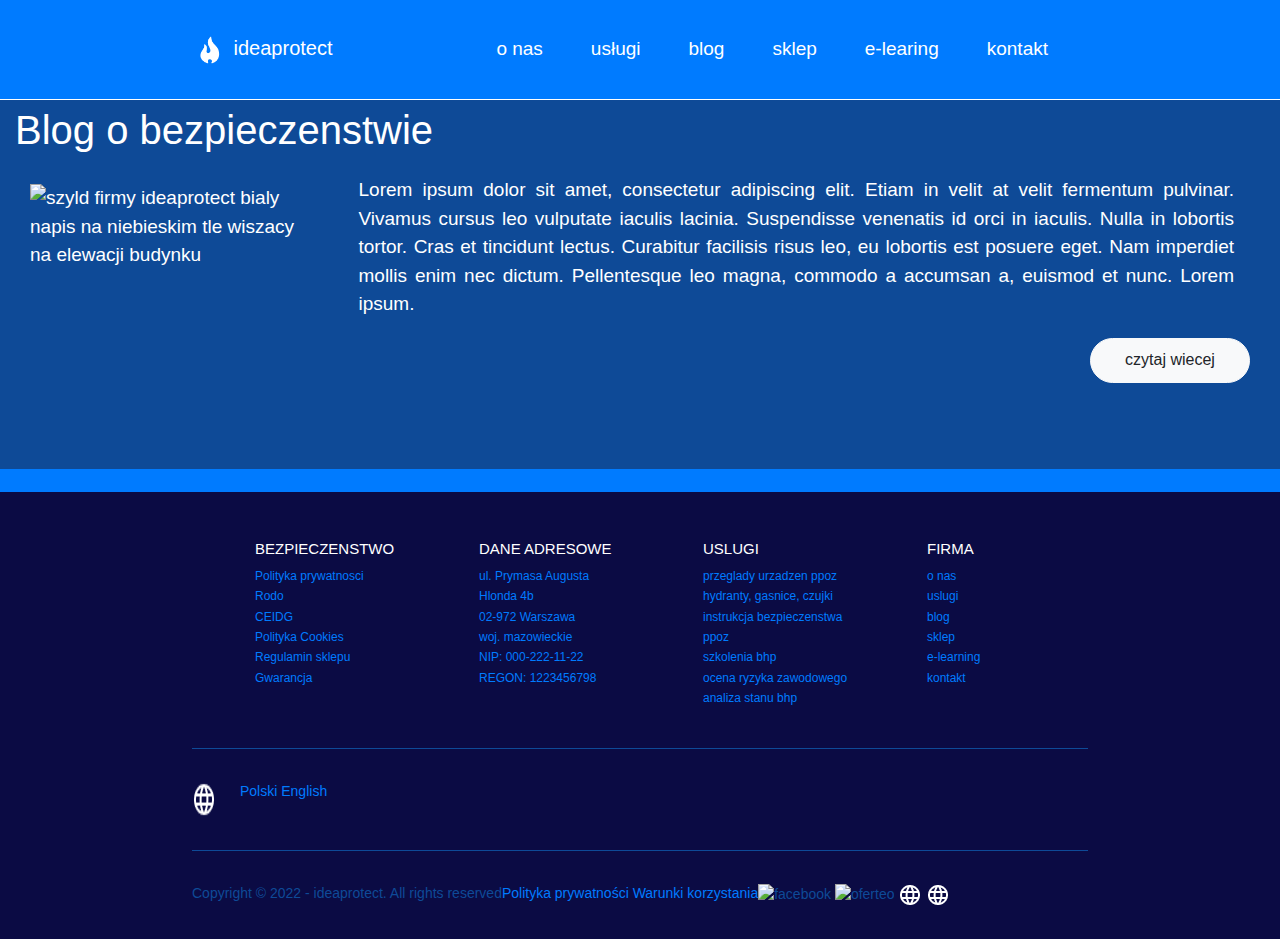
==== blog.html @ fd52c6ed "Substitutes added. Drafts of pages." ====
<!DOCTYPE HTML>
<html lang="pl">
	<head>
		
		<meta charset="utf-8" />
		<meta name="viewport" content="width=device-width, initial-scale, shrink-to-fit=no">
		
		<title>ideaprotect consulting</title>
		
		<meta name="description" content="Usługi inżynieryjne">
		<meta name="keywords" content="urzadzenia, systemy, instalacje, centrale">
		<meta name="author" content="Arkadiusz Sobczyk">
		<meta http-equiv="X-Ua-Compatible" content="IE=edge">

		<link rel="stylesheet" href="css/bootstrap.min.css">
		<link rel="stylesheet" href="style.css">

	</head>

	<!-- | END OF HEAD AND BEGINNING OF BODY| --------------------------------------------------------------------------------------------------------------------------------------------------------------------- -->

	<body>

		<main class="pr-0 mr-0">

			<header class="main-header">
								
				<nav class="navbar bg-primary navbar-dark navbar-expand-xl xl-1440 row">

					<a class="navbar-brand" href="index.html"><img src="img/logo.png" width="36" height="36" class="d-inline-block logo" alt="ideaprotect"> ideaprotect</a>
						
					<button class="navbar-toggler" type="button" data-toggle="collapse" data-target="#mainmenu" aria-controls="mainmenu" aria-expanded="false" aria-label="Przelacznik nawigacji">
						<span class="navbar-toggler-icon"></span>
					</button>

					<div class="collapse navbar-collapse justify-content-end" id="mainmenu">

						<ul class="navbar-nav">

							<li class="nav-item">
								<a class="nav-link text-white" href="o-nas.html">o nas</a>
							</li>	

							<li class="nav-item">
								<a class="nav-link text-white" href="uslugi.html">usługi</a>
							</li>	

							<li class="nav-item">
								<a class="nav-link text-white" href="blog.html">blog</a>
							</li>	

							<li class="nav-item">
								<a class="nav-link text-white" href="sklep.html">sklep</a>
							</li>	

							<li class="nav-item">
								<a class="nav-link text-white" href="e-learning.html">e-learing</a>
							</li>	

							<li class="nav-item">
								<a class="nav-link text-white" href="kontakt.html">kontakt</a>
							</li>	
							
						</ul>
						
					</div>

				</nav>	

			</header>

			<!-- | CZESC WLASCIWA STRONY | -------------------------------------------------------------------------------------- -->

			<section class="blog-page">

				<div class="container">

					<div class="row blog-page-content">
						
						<!--| KONIEC 1 SEKCJI |-----------------------------------------| POCZATEK 2 SEKCJI |------- | -->

						<div class="container con-1">

							<div class="row">

								<div class="col-md-12 d-block">

									<h1 class="text-left headline">Blog o bezpieczenstwie</h1>

								</div>

								<div class="col-md-12 d-block">

									<div class="row">

										<div class="col-md-3">

											<img class="img-fluid my-4" src="img/mapa-polski.png" width="340" height="340" alt="szyld firmy ideaprotect bialy napis na niebieskim tle wiszacy na elewacji budynku">

										</div>

										<div class="col-md-9">
											
											<div class="row text">
												
												<p class="text-justify">Lorem ipsum dolor sit amet, consectetur adipiscing elit. Etiam in velit at velit fermentum pulvinar. Vivamus cursus leo vulputate iaculis lacinia. Suspendisse venenatis id orci in iaculis. 
													Nulla in lobortis tortor. Cras et tincidunt lectus. Curabitur facilisis risus leo, eu lobortis est posuere eget. Nam imperdiet mollis enim nec dictum. Pellentesque leo magna, commodo a accumsan a, 
													euismod et nunc. Lorem ipsum.
												</p>
												
											</div>

											<div class="row read">

												<div class="button ml-auto my-auto">

													<a href="#" class="btn btn-light">czytaj wiecej</a>	
												
												</div>

											</div>

										</div>

									</div>

								</div>
									
							</div>

						</div>	

						<!--| KONIEC 2 SEKCJI |-------------------------------| POCZATEK 3 SEKCJI |------- | -->

					</div>

				</div>

			</section>

		</main>	
		
		<!--| STOPKA / FOOTER | ------------------------------------------------------------------------------------------------ -->
			
		<footer class="main-footer">
						
			<div class="row d-block footer-content">

				<div class="row footer-menu">
					
					<div class="col f-col pt-5">

						<h5 class="pl-5">bezpieczenstwo</h5>
						<ul>
							<ul><a href="#">Polityka prywatnosci</a></ul>
							<ul><a href="#">Rodo</a></ul>
							<ul><a href="#">CEIDG</a></ul>
							<ul><a href="#">Polityka Cookies</a></ul>
							<ul><a href="#">Regulamin sklepu</a></ul>
							<ul><a href="#">Gwarancja</a></ul>
						</ul>

					</div>

					<div class="col f-col pt-5">

						<h5 class="pl-5">dane adresowe</h5>
						<ul>
							<ul><a href="#">ul. Prymasa Augusta Hlonda 4b</a></ul>
							<ul><a href="#">02-972 Warszawa</a></ul>
							<ul><a href="#">woj. mazowieckie</a></ul>
							<ul><a href="#">NIP: 000-222-11-22</a></ul>
							<ul><a href="#">REGON: 1223456798</a></ul>
						</ul>

					</div>

					<div class="col f-col pt-5">

						<h5 class="pl-5">uslugi</h5>
						<ul>
							<ul><a href="#">przeglady urzadzen ppoz</a></ul>
							<ul><a href="#">hydranty, gasnice, czujki</a></ul>
							<ul><a href="#">instrukcja bezpieczenstwa ppoz</a></ul>
							<ul><a href="#">szkolenia bhp</a></ul>
							<ul><a href="#">ocena ryzyka zawodowego</a></ul>
							<ul><a href="#">analiza stanu bhp</a></ul>
						</ul>

					</div>

					<div class="col f-col pt-5">

						<h5 class="pl-5">firma</h5>
						<ul>
							<ul><a href="#">o nas</a></ul>
							<ul><a href="#">uslugi</a></ul>
							<ul><a href="#">blog</a></ul>
							<ul><a href="#">sklep</a></ul>
							<ul><a href="#">e-learning</a></ul>
							<ul><a href="#">kontakt</a></ul>
						</ul>

					</div>

				</div>

				<div class="row">

					<div class="row footer-language">

						<img class="img-fluid globe" src="img/globe-white.png" alt="Globe wireframe" />
	
						<ul class="language">
							<a class="language-label" href="/pl" hreflang="de">Polski</a>
							<a class="language-label" href="/en" hreflang="en">English</a>
						</ul>
					
					</div>

					<div class="row footer-bottom">

						<div class="footer-button-left">
							<div class="text-rule">Copyright © 2022 - ideaprotect. All rights reserved</div>
						</div>
						
						<div class="footer-button-center">
						
							<a class="text-label" href="#" >Polityka prywatności</a>
							<a class="text-label" href="#" >Warunki korzystania</a>

						</div>

						<div class="footer-button-right">

							<img class="img-fluid social-icon" src="img/icon-facebook-24.png" width="24" height="24" alt="facebook" />
							<img class="img-fluid social-icon" src="img/icon-oferteo.png" width="24" heigh="24" alt="oferteo" />
							<img class="img-fluid social-icon" src="img/globe-white.png" alt="Globe wireframe" />
							<img class="img-fluid social-icon" src="img/globe-white.png" alt="Globe wireframe" />
							
						</div>

					</div>
				
				</div>

			</div>

		</footer>


 		<!-- | LINKI BOOTSTRAPA 5.0 Z JAVASCRIPT | ---------------------------------------------------------------------------- -->

		<script src="https://code.jquery.com/jquery-3.3.1.slim.min.js" integrity="sha384-q8i/X+965DzO0rT7abK41JStQIAqVgRVzpbzo5smXKp4YfRvH+8abtTE1Pi6jizo" crossorigin="anonymous"></script>
							
		<script src="https://cdnjs.cloudflare.com/ajax/libs/popper.js/1.14.3/umd/popper.min.js" integrity="sha384-ZMP7rVo3mIykV+2+9J3UJ46jBk0WLaUAdn689aCwoqbBJiSnjAK/l8WvCWPIPm49" crossorigin="anonymous"></script>

		<script src="js/bootstrap.min.js"></script>


	</body>

</html>
---- style.css ----
/* efekty dla menu  --------------------------------------------------------- */

.main-header
{
  width: 100% !important;
}

.navbar-brand
{
  padding-left: 0;
  margin-right: 0;
}

.navbar
{
	min-height: 100px;
  border-bottom: 1px solid white;
  padding: 0 15% 0 15%;
}

.nav-item
{
  margin-right: 2rem;
}

@media (max-width: 1200px)
{
  .nav-item
  {
    font-size: 17px;
    margin-right: 1.4rem;
  }

  .navbar-brand
  {
    font-size: 17px;
  }
}

@media (max-width: 992px)
{
  .navbar
  {
    padding: 0 8% 0 8% !important;
  }
}


@media (max-width: 384px)
{
  .logo
  {
    width: 24px;
    height: 24px;
  }

  .navbar-brand
  {
    font-size: 14px;
  }

  .navbar-toggler
  {
    font-size: 0.8rem !important;
  }
}


.navbar-nav:hover
{
  color: #ffffff;
}

.navbar-collapse
{
  margin-right: 0;
}
/* efekty przyciskow w menu ------------------------------------------------ */

ul a:hover
{
  color: #ffffff !important;
}

nav li
{
    text-align: center;
}

li > a:after
{
    content: '';
    display: block;
    height: 1.5px;
    background: #ffffff ;
    transform: scaleX(0);
    transition: transform .3s;
}

li > a:hover:after
{
    transform: scaleX(1);
    transition: transform .3s;
}

.active
{
    color: #ffffff  !important;
}

/* tu koniec stylizowania menu ---------------------------------------------- */

body
{
	/* background-color: #007bff; */
	color: #ffffff !important;
  font-family: 'Open Sans', sans-serif;
  font-weight: 500;
  font-size: 19px;
  padding: 0;
  width: 100% !important;

  /* height:100%;
  background: -moz-linear-gradient(left, #DB2B39 50%, #2B303A 50%);
  background: -webkit-linear-gradient(left, #DB2B39 50%,#2B303A 50%);
  background: linear-gradient(to right, #DB2B39 50%,#2B303A 50%); */

  height:100%;
  background: -moz-linear-gradient(top, #215aaf 50%, #007bff 50%);
  background: -webkit-linear-gradient(top, #145dca 50%,#007bff 50%);
  background: linear-gradient(to bottom, #0e4a97 50%,#007bff 50%);

}

h1
{
	font-size: 58px;
	font-weight: 400;
	color: #ffffff;
  font-family: Arial !important;
  padding: 0;
  margin: 0;
  text-align: center;
  line-height: 150%;
}

.home-page
{
  padding: 0 15%;
}

.home-page-content
{
  text-align: center;
  margin-top: 5rem;
  padding: 0;
}

.container
{
  margin-left: 0;
  margin-right: 0;
  padding-left: 0;
  padding-right: 0;
  width: 100% !important;
  min-width: auto !important;
}

.con-1
{
  margin-bottom: 6rem;
}

@media (min-width: 1200px)
{
  .container
  {
    max-width: 100% !important;
  }

}

@media (max-width: 992px)
{
  .container
  {
    max-width: 100% !important;
  }

  .home-page
  {
    padding: 0 8% !important;
  }
}

@media (max-width: 768px)
{
 
  .home-page-content
  {
    margin-top: 2rem;
  }

  .container
  {
    max-width: 100% !important;
  }

  .home-page
  {
    padding: 0 8% !important;
  }

  .con-1
  {
    margin-bottom: 2rem !important;
  }

}

@media (max-width: 576px)
{
  
  .home-page-content
  {
    margin-top: 2rem;
  }

  .container
  {
    max-width: 100% !important;
  }

  .home-page
  {
    padding: 0 8% !important;
  }

  .con-1
  {
    margin-bottom: 2rem !important;
  }

}

@media (max-width: 384px)
{
  
  .home-page-content
  {
    margin-top: 1rem;
  }

  .con-1
  {
    margin-bottom: 2rem !important;
  }
}


/* --------------| 1 SEKCJA : POWITANIE / WELCOME |------------------------- */

.motto
{
  height: 60%;
  padding: 2rem 0;
}

.two-buttons
{
  height: 40%;
  padding-left: 4%;
  padding-right: 4%;
}

.btn
{
  padding: 0.6rem 0 0.6rem 0;
  border-radius: 36px;
  width: 160px;
}

@media (max-width: 1600px)
{
  .headline
  {
    font-size: 48px;
  }

}

@media (max-width: 1400px)
{
  .headline
  {
    font-size: 40px;
  }

}

@media (max-width: 1200px)
{
  .headline
  {
    font-size: 38px;
  } 
  
  .btn
  {
    width: 140px;
  }

  .text
{
  font-size: 17px !important;
}

}

@media (max-width: 1054px)
{
  .headline
  {
    font-size: 32px;
  }

  .text
  {
    font-size: 15px !important;
  }
}

@media (max-width: 992px)
{
  
  .headline
  {
    font-size: 28px;
  }
  
  .btn
  {
    width: 120px;
    font-size: 0.9rem !important;
  }

  .two-buttons
  {
    padding-left: 0 !important;
    padding-right: 0 !important;
  }
}

@media (max-width: 768px)
{

  .headline
  {
    font-size: 28px;
  }

  .btn
  {
    width: 120px;
    font-size: 0.9rem !important;
  }

  .img-fluid
  {
    width: 70%;
    height: auto;
    margin-top: 2rem !important;
  }

}

@media (max-width: 576px)
{
 
  .headline
  {
    font-size: 24px;
  } 

  .btn
  {
    width: 120px;
    font-size: 0.9rem !important;
  }
}

@media (max-width: 384px)
{
  .btn
  {
    width: 120px;
    font-size: 0.8rem !important;
    margin-bottom: 0.6rem;
    padding: 0.1rem 0 0.1rem 0;
  }

  .headline
  {
    font-size: 18px;
  } 
}


/* --------------| 2 SEKCJA : KLIENCI / CUSTOMERS |------------------------- */

.text
{
  height: 70%;
  padding: 1rem 1rem 1rem 1rem;
}

.read
{
  height: 30%;
}

/* --------------| 3 SEKCJA : KIERUNKI / DIRECTIONS |------------------------- */

.box-1
{
  background-color: blue !important;
}

.box-2
{
  background-color: blueviolet !important;
}

.box-3
{
  background-color: cornflowerblue !important;
}

.box-1, .box-2, .box-3
{
  min-height: 20rem
}

.value
{
  margin-top: 40%;
}

/* --------------| 4 SEKCJA : ZESPOL / TEAM |------------------------- */

.img-person
{
  margin-top: 2rem;
  margin-bottom: 4rem;
}

/* ---------------| STOPKA / FOOTER |----------------------------- */
h5
{
  font-size: 15px;
  color: #ffffff;
  text-transform: uppercase;
}

.row
{
  width: 100% !important;
  margin-right: 0 !important;
  margin-left: 0 !important;
  
}

.main-footer
{
background-color: rgb(11, 11, 68);
}

.footer-content
{
  padding: 0 15%;
}

.footer-menu
{
  min-height: 16rem;
  width: 100% !important;
}

.footer-language, .footer-bottom
{
  background-color: rgb(11, 11, 68);
  text-align: center;
  font-size: 14px;
  font-weight: 400;
  vertical-align: middle !important;
  border-top: 1px solid #0e4a97;
  padding: 2rem 0 2rem 0;
  color: #0e4a97 !important;
}

.f-col
{
  font-size: 12px !important;
  line-height: 170%;
}

ul
{
  padding-inline-start: 1.5rem;
}
/* FOOTER - END |------------------------------------------------- */


/* .motto, .two-buttons, img, .col-md-3, .col-md-9, .text, .read, .col-md-12, .col-md-4, con-1, .f-col
{
  border: 1px solid white;
}   */
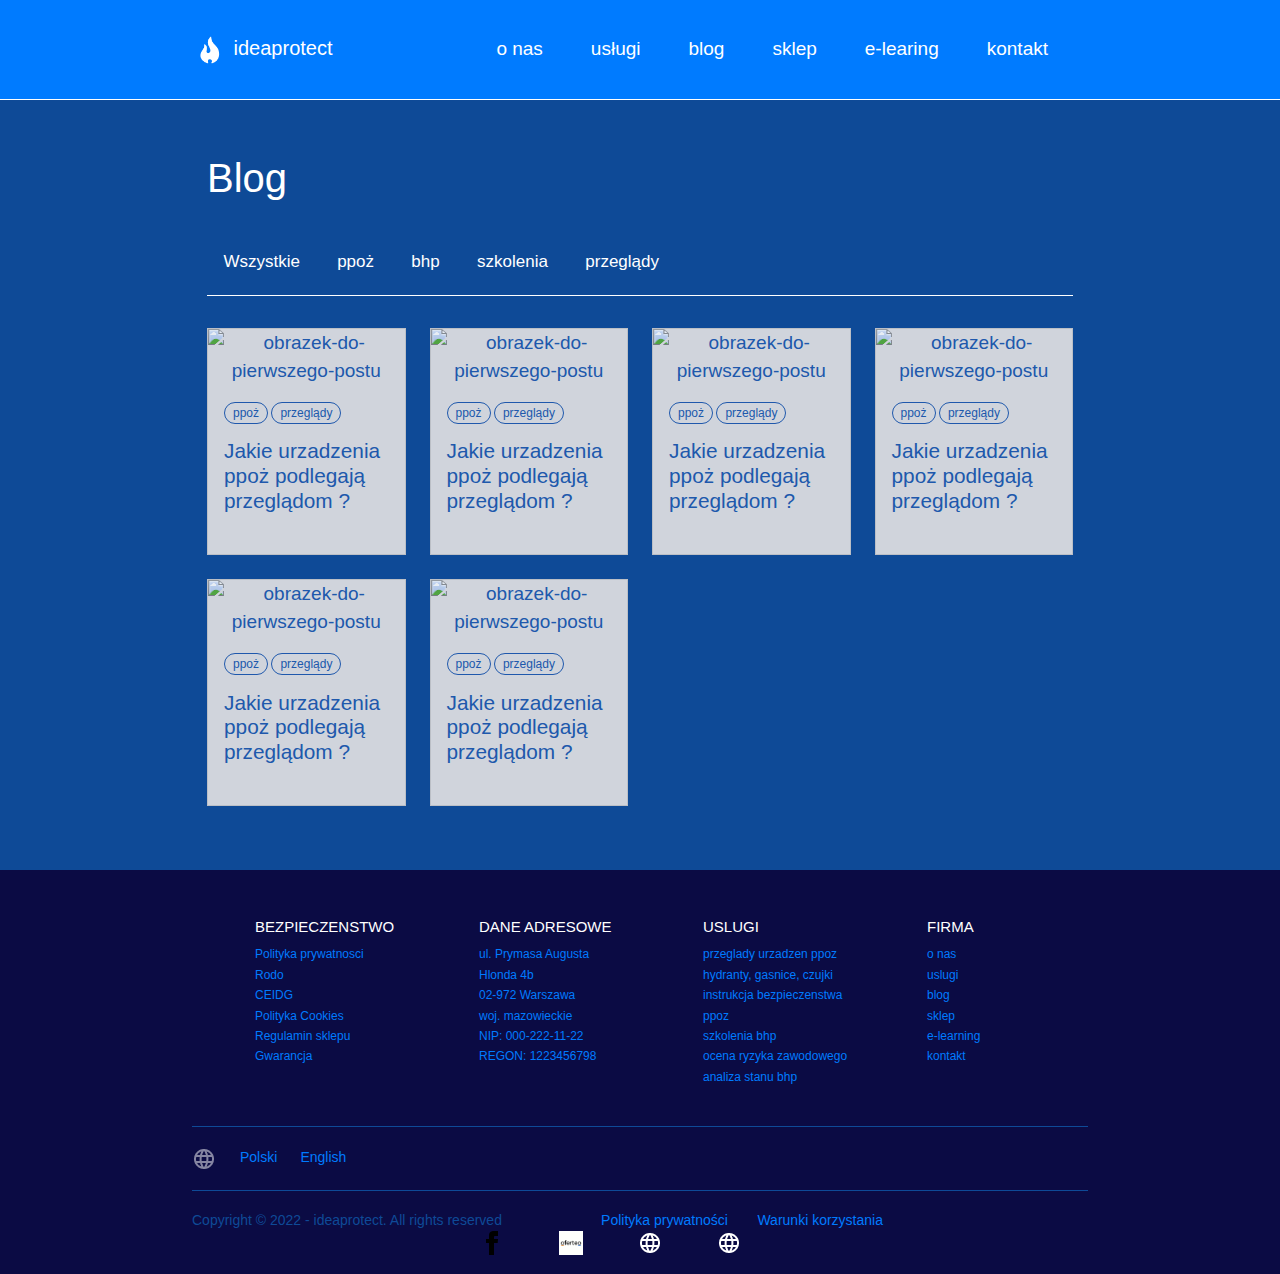
==== commit 7ded28de: "changes in individual subpages" ====
--- a/blog.html
+++ b/blog.html
@@ -17,7 +17,7 @@
 
 	</head>
 
-	<!-- | END OF HEAD AND BEGINNING OF BODY| --------------------------------------------------------------------------------------------------------------------------------------------------------------------- -->
+	<!--| BEGINNING OF BODY |-->
 
 	<body>
 
@@ -69,7 +69,7 @@
 
 			</header>
 
-			<!-- | CZESC WLASCIWA STRONY | -------------------------------------------------------------------------------------- -->
+			<!--| CZESC WLASCIWA STRONY |-->
 
 			<section class="blog-page">
 
@@ -77,7 +77,7 @@
 
 					<div class="row blog-page-content">
 						
-						<!--| KONIEC 1 SEKCJI |-----------------------------------------| POCZATEK 2 SEKCJI |------- | -->
+						<!--| 1 SEKCJA |-->
 
 						<div class="container con-1">
 
@@ -85,52 +85,181 @@
 
 								<div class="col-md-12 d-block">
 
-									<h1 class="text-left headline">Blog o bezpieczenstwie</h1>
+									<h1 class="text-left headline">Blog</h1>
+
+									<input type="radio" id="All" name="categories" value="All" checked>
+									<input type="radio" id="ppoż" name="categories" value="ppoż" checked>
+									<input type="radio" id="bhp" name="categories" value="bhp" checked>
+									<input type="radio" id="szkolenia" name="categories" value="szkolenia" checked>
+									<input type="radio" id="przeglądy" name="categories" value="przeglądy" checked>
+
+									<ol class="filters">
+										<li>
+											<label for="All">Wszystkie</label>
+										</li>
+										<li>
+											<label for="ppoż">ppoż</label>
+										</li>
+										<li>
+											<label for="bhp">bhp</label>
+										</li>
+										<li>
+											<label for="szkolenia">szkolenia</label>
+										</li>
+										<li>
+											<label for="przeglądy">przeglądy</label>
+										</li>
+									</ol>
+
+									<ol class="posts">
+
+										<li class="post" data-category="ppoż przeglądy">
+											<article>
+												<figure>
+													<a href="#" target="_blank">
+														<img src="img/obraz-post-1.jpg" alt="obrazek-do-pierwszego-postu">
+													</a>
+													<figcaption>
+														<ol class="post-categories">
+															<li>
+																<a href="#">ppoż</a>
+															</li>
+															<li>
+																<a href="#">przeglądy</a>
+															</li>
+														</ol>
+														<h2 class="post-title">
+															<a href="https://pl.wikipedia.org/wiki/Urz%C4%85dzenie_przeciwpo%C5%BCarowe" target="_blank">Jakie urzadzenia ppoż podlegają przeglądom ?</a>
+														</h2>
+													</figcaption>
+												</figure>
+											</article>
+										</li>
+
+										<li class="post" data-category="ppoż przeglądy">
+											<article>
+												<figure>
+													<a href="#" target="_blank">
+														<img src="img/obraz-post-1.jpg" alt="obrazek-do-pierwszego-postu">
+													</a>
+													<figcaption>
+														<ol class="post-categories">
+															<li>
+																<a href="#">ppoż</a>
+															</li>
+															<li>
+																<a href="#">przeglądy</a>
+															</li>
+														</ol>
+														<h2 class="post-title">
+															<a href="https://pl.wikipedia.org/wiki/Urz%C4%85dzenie_przeciwpo%C5%BCarowe" target="_blank">Jakie urzadzenia ppoż podlegają przeglądom ?</a>
+														</h2>
+													</figcaption>
+												</figure>
+											</article>
+										</li>
+
+										<li class="post" data-category="ppoż przeglądy">
+											<article>
+												<figure>
+													<a href="#" target="_blank">
+														<img src="img/obraz-post-1.jpg" alt="obrazek-do-pierwszego-postu">
+													</a>
+													<figcaption>
+														<ol class="post-categories">
+															<li>
+																<a href="#">ppoż</a>
+															</li>
+															<li>
+																<a href="#">przeglądy</a>
+															</li>
+														</ol>
+														<h2 class="post-title">
+															<a href="https://pl.wikipedia.org/wiki/Urz%C4%85dzenie_przeciwpo%C5%BCarowe" target="_blank">Jakie urzadzenia ppoż podlegają przeglądom ?</a>
+														</h2>
+													</figcaption>
+												</figure>
+											</article>
+										</li>
+
+										<li class="post" data-category="ppoż przeglądy">
+											<article>
+												<figure>
+													<a href="#" target="_blank">
+														<img src="img/obraz-post-1.jpg" alt="obrazek-do-pierwszego-postu">
+													</a>
+													<figcaption>
+														<ol class="post-categories">
+															<li>
+																<a href="#">ppoż</a>
+															</li>
+															<li>
+																<a href="#">przeglądy</a>
+															</li>
+														</ol>
+														<h2 class="post-title">
+															<a href="https://pl.wikipedia.org/wiki/Urz%C4%85dzenie_przeciwpo%C5%BCarowe" target="_blank">Jakie urzadzenia ppoż podlegają przeglądom ?</a>
+														</h2>
+													</figcaption>
+												</figure>
+											</article>
+										</li>
+
+										<li class="post" data-category="ppoż przeglądy">
+											<article>
+												<figure>
+													<a href="#" target="_blank">
+														<img src="img/obraz-post-1.jpg" alt="obrazek-do-pierwszego-postu">
+													</a>
+													<figcaption>
+														<ol class="post-categories">
+															<li>
+																<a href="#">ppoż</a>
+															</li>
+															<li>
+																<a href="#">przeglądy</a>
+															</li>
+														</ol>
+														<h2 class="post-title">
+															<a href="https://pl.wikipedia.org/wiki/Urz%C4%85dzenie_przeciwpo%C5%BCarowe" target="_blank">Jakie urzadzenia ppoż podlegają przeglądom ?</a>
+														</h2>
+													</figcaption>
+												</figure>
+											</article>
+										</li>
+
+										<li class="post" data-category="ppoż przeglądy">
+											<article>
+												<figure>
+													<a href="#" target="_blank">
+														<img src="img/obraz-post-1.jpg" alt="obrazek-do-pierwszego-postu">
+													</a>
+													<figcaption>
+														<ol class="post-categories">
+															<li>
+																<a href="#">ppoż</a>
+															</li>
+															<li>
+																<a href="#">przeglądy</a>
+															</li>
+														</ol>
+														<h2 class="post-title">
+															<a href="https://pl.wikipedia.org/wiki/Urz%C4%85dzenie_przeciwpo%C5%BCarowe" target="_blank">Jakie urzadzenia ppoż podlegają przeglądom ?</a>
+														</h2>
+													</figcaption>
+												</figure>
+											</article>
+										</li>
+
+									</ol>
 
 								</div>
 
-								<div class="col-md-12 d-block">
-
-									<div class="row">
-
-										<div class="col-md-3">
-
-											<img class="img-fluid my-4" src="img/mapa-polski.png" width="340" height="340" alt="szyld firmy ideaprotect bialy napis na niebieskim tle wiszacy na elewacji budynku">
-
-										</div>
-
-										<div class="col-md-9">
-											
-											<div class="row text">
-												
-												<p class="text-justify">Lorem ipsum dolor sit amet, consectetur adipiscing elit. Etiam in velit at velit fermentum pulvinar. Vivamus cursus leo vulputate iaculis lacinia. Suspendisse venenatis id orci in iaculis. 
-													Nulla in lobortis tortor. Cras et tincidunt lectus. Curabitur facilisis risus leo, eu lobortis est posuere eget. Nam imperdiet mollis enim nec dictum. Pellentesque leo magna, commodo a accumsan a, 
-													euismod et nunc. Lorem ipsum.
-												</p>
-												
-											</div>
-
-											<div class="row read">
-
-												<div class="button ml-auto my-auto">
-
-													<a href="#" class="btn btn-light">czytaj wiecej</a>	
-												
-												</div>
-
-											</div>
-
-										</div>
-
-									</div>
-
-								</div>
-									
 							</div>
 
 						</div>	
 
-						<!--| KONIEC 2 SEKCJI |-------------------------------| POCZATEK 3 SEKCJI |------- | -->
+						<!--| KONIEC SEKCJI |-->
 
 					</div>
 
@@ -140,7 +269,7 @@
 
 		</main>	
 		
-		<!--| STOPKA / FOOTER | ------------------------------------------------------------------------------------------------ -->
+		<!--| STOPKA / FOOTER |-->
 			
 		<footer class="main-footer">
 						
--- a/style.css
+++ b/style.css
@@ -1,5 +1,5 @@
 
-/* efekty dla menu  --------------------------------------------------------- */
+/* ----|  MENU  |--- */
 
 .main-header
 {
@@ -66,7 +66,6 @@
   }
 }
 
-
 .navbar-nav:hover
 {
   color: #ffffff;
@@ -76,7 +75,8 @@
 {
   margin-right: 0;
 }
-/* efekty przyciskow w menu ------------------------------------------------ */
+
+/* ---| buttons in MENU |--- */
 
 ul a:hover
 {
@@ -85,31 +85,31 @@
 
 nav li
 {
-    text-align: center;
-}
-
-li > a:after
-{
-    content: '';
-    display: block;
-    height: 1.5px;
-    background: #ffffff ;
-    transform: scaleX(0);
-    transition: transform .3s;
+  text-align: center;
+}
+
+.main-header li > a:after
+{
+  content: '';
+  display: block;
+  height: 1.5px;
+  background: #ffffff ;
+  transform: scaleX(0);
+  transition: transform .2s;
 }
 
 li > a:hover:after
 {
-    transform: scaleX(1);
-    transition: transform .3s;
+  transform: scaleX(1);
+  transition: transform .2s;
 }
 
 .active
 {
-    color: #ffffff  !important;
-}
-
-/* tu koniec stylizowania menu ---------------------------------------------- */
+  color: #ffffff  !important;
+}
+
+/* ---| BODY |--- */
 
 body
 {
@@ -127,9 +127,9 @@
   background: linear-gradient(to right, #DB2B39 50%,#2B303A 50%); */
 
   height:100%;
-  background: -moz-linear-gradient(top, #215aaf 50%, #007bff 50%);
-  background: -webkit-linear-gradient(top, #145dca 50%,#007bff 50%);
-  background: linear-gradient(to bottom, #0e4a97 50%,#007bff 50%);
+  background: -moz-linear-gradient(top, #215aaf 100%, #007bff 0%);
+  background: -webkit-linear-gradient(top, #145dca 100%,#007bff 0%);
+  background: linear-gradient(to bottom, #0e4a97 100%,#007bff 0%);
 
 }
 
@@ -139,21 +139,23 @@
 	font-weight: 400;
 	color: #ffffff;
   font-family: Arial !important;
-  padding: 0;
+  padding: 0 0 2rem 0;
   margin: 0;
   text-align: center;
   line-height: 150%;
 }
 
-.home-page
+/* ---| pages in BODY |--- */
+
+.home-page, .services-page, .about-us-page, .blog-page, .contact-page
 {
   padding: 0 15%;
 }
 
-.home-page-content
+.home-page-content, .services-page-content, .about-us-page-content, .blog-page-content, .contact-page-content
 {
   text-align: center;
-  margin-top: 5rem;
+  margin-top: 3rem;
   padding: 0;
 }
 
@@ -167,9 +169,13 @@
   min-width: auto !important;
 }
 
-.con-1
-{
+.con-1 {
+  margin-bottom: 3rem;
+}
+
+.con-2 {
   margin-bottom: 6rem;
+  margin-top: 6rem;
 }
 
 @media (min-width: 1200px)
@@ -259,7 +265,7 @@
 }
 
 
-/* --------------| 1 SEKCJA : POWITANIE / WELCOME |------------------------- */
+/* ---| 1 SEKCJA : POWITANIE / WELCOME |--- */
 
 .motto
 {
@@ -407,7 +413,7 @@
 }
 
 
-/* --------------| 2 SEKCJA : KLIENCI / CUSTOMERS |------------------------- */
+/* ---| 2 SEKCJA : KLIENCI / CUSTOMERS |--- */
 
 .text
 {
@@ -420,11 +426,11 @@
   height: 30%;
 }
 
-/* --------------| 3 SEKCJA : KIERUNKI / DIRECTIONS |------------------------- */
+/* ---| 3 SEKCJA : KIERUNKI / DIRECTIONS |--- */
 
 .box-1
 {
-  background-color: blue !important;
+  background-color: rgb(36, 36, 167) !important;
 }
 
 .box-2
@@ -442,20 +448,36 @@
   min-height: 20rem
 }
 
+.box30 {
+  max-width: 30%;
+}
+
+.contact-page .box30 {
+  display: grid;
+  grid-gap: 1.5rem;
+  grid-template-columns: repeat(3, 1fr);
+  margin-left: 0;
+  padding-left: 0;
+}
+
 .value
 {
   margin-top: 40%;
 }
 
-/* --------------| 4 SEKCJA : ZESPOL / TEAM |------------------------- */
+/* ---| 4 SEKCJA - ZESPOL / TEAM |--- */
 
 .img-person
 {
-  margin-top: 2rem;
-  margin-bottom: 4rem;
-}
-
-/* ---------------| STOPKA / FOOTER |----------------------------- */
+  margin: 0 0;
+  padding: 10px 10px;
+}
+
+figcaption{
+  padding: 0.5rem 0;
+}
+
+/* ---| STOPKA / FOOTER |--- */
 h5
 {
   font-size: 15px;
@@ -495,7 +517,7 @@
   font-weight: 400;
   vertical-align: middle !important;
   border-top: 1px solid #0e4a97;
-  padding: 2rem 0 2rem 0;
+  padding: 1.2rem 0 1.2rem 0;
   color: #0e4a97 !important;
 }
 
@@ -509,10 +531,303 @@
 {
   padding-inline-start: 1.5rem;
 }
-/* FOOTER - END |------------------------------------------------- */
-
-
-/* .motto, .two-buttons, img, .col-md-3, .col-md-9, .text, .read, .col-md-12, .col-md-4, con-1, .f-col
-{
-  border: 1px solid white;
-}   */+
+.language
+{
+  margin-bottom: 0;
+  padding-bottom: 0;
+}
+
+.language-label
+{
+  margin-right: 1.2rem;
+}
+
+.globe
+{
+  opacity: 0.5;
+}
+
+.social-icon
+{
+  margin-right: 3.2rem;
+}
+
+.footer-button-center
+{
+  margin-left: 6.2rem;
+}
+
+.text-label
+{
+  margin-right: 1.6rem;
+}
+
+/* Social media icons */
+
+
+.footer-button-right
+{
+  margin-left: 18.0rem;
+}
+/* ---| FOOTER - END |--- */
+
+/* ---| USLUGI / SERVICES |--- */
+
+input[type="radio"] {
+  display:none;
+}
+
+label {
+  width:24%;
+  float:left;
+  text-align:center;
+  background:#ffffff;
+  box-shadow: 0 1px 3px rgba(0,0,0,0.12), 0 1px 2px rgba(0,0,0,0.24);
+  color:#222222;
+  padding:1.5%;
+  margin:0.5%;
+  margin-bottom:30px;
+  cursor:pointer;
+}
+
+input[type="radio"][id="blue"]:checked + label {
+  background:#6666ff;
+}
+
+input[type="radio"][id="blue"]:checked ~ .red, input[type="radio"][id="blue"]:checked ~ .green {
+  width:0;
+  height:0;
+  padding:0;
+  margin:0;
+  opacity:0;
+}
+
+input[type="radio"][id="red"]:checked + label {
+  background:#ff4466;
+}
+
+input[type="radio"][id="red"]:checked ~ .blue, input[type="radio"][id="red"]:checked ~ .green {
+  width:0;
+  height:0;
+  padding:0;
+  margin:0;
+  opacity:0;
+}
+
+input[type="radio"][id="green"]:checked + label {
+  background:#d4c21a;
+}
+
+input[type="radio"][id="green"]:checked ~ .blue, input[type="radio"][id="green"]:checked ~ .red {
+  width:0;
+  height:0;
+  padding:0;
+  margin:0;
+  opacity:0;
+}
+
+.tile {
+  width:19%;
+  height:120px;
+  float:left;
+  transition:all 0.5s;
+  margin:0.5% 0.5%;
+  padding:1.5% 0.8%;
+  font-size:14px !important;
+  display: block;
+  text-decoration: none;
+  color: #fff;
+}
+
+.tile:hover{
+  text-decoration: none;
+  color: #fff;
+}
+
+.green {
+  background:#427be6;
+}
+
+.green:hover{
+  background-color: #1950b4;
+  border: solid 1px #fff;
+}
+
+.blue {
+  background:#2462a8;
+}
+
+.blue:hover{
+  background-color: #0f4685;
+  border: solid 1px #fff;
+}
+
+.red {
+  background:#395cce;
+}
+
+.red:hover {
+  background-color: #173aac;
+  border: solid 1px #fff;
+}
+
+/* ---| BLOG |---  */
+
+.blog-page ol {
+  list-style: none;
+}
+
+.blog-page img {
+  display: block;
+  max-width: 100%;
+  height: auto;
+  }
+
+.blog-page a {
+  text-decoration: none;
+  color: inherit;
+}
+
+input[type="radio"] {
+  position: absolute;
+  left: -9999px;
+}
+
+/* ---| FILTERS |--- */
+
+.filters {
+  text-align: left;
+  margin-bottom: 2rem;
+  margin-left: 0;
+  padding-left: 0;
+  border-bottom: 1.2px solid white;
+}
+
+.filters * {
+  display: inline-block;
+}
+
+.filters label {
+  padding: 0.5rem 1rem;
+  margin-bottom: 0.25rem;
+  min-width: 100%;
+  box-shadow: none;
+  cursor: pointer;
+  transition: all 0.1s;
+  font-size: 17px;
+  background-color: inherit;
+  color: white;
+}
+
+.filters label:hover {
+  background-color: rgb(4, 20, 49);
+  color: white;
+  border-radius: 1.4rem;
+}
+
+/* ---| FILTRED ELEMENTS (POSTS) |--- */
+
+.blog-page .blog-page-content {
+  text-align: none;
+}
+
+.blog-page .posts {
+  display: grid;
+  grid-gap: 1.5rem;
+  grid-template-columns: repeat(4, 1fr);
+  margin-left: 0;
+  padding-left: 0;
+}
+
+.blog-page .posts .post {
+  background: #e6e4e4;
+  color: #215aaf;
+  border: 1px solid rgba(0, 0, 0, 0.1);
+  opacity: 0.90;
+}
+
+.blog-page .posts .post:hover {
+  opacity: 1.0;
+  border: 4px solid rgba(0,0,0,0.1);
+}
+
+.blog-page .posts .post img {
+  margin: 0;
+  padding: 0;
+  width: 100%;
+}
+
+.blog-page .posts .post-title {
+  font-size: 1.3rem;
+}
+
+.blog-page .posts .post-title:hover {
+  text-decoration: underline;
+}
+
+.blog-page .posts figcaption {
+  padding: 1rem;
+  text-align: left !important;
+}
+
+.blog-page .posts .post-categories {
+  margin-bottom: 0.75rem;
+  font-size: 0.75rem;
+  margin-left: 0;
+  padding-left: 0;
+}
+
+.blog-page .posts .post-categories * {
+  display: inline-block;
+}
+
+.blog-page .posts .post-categories li {
+  margin-bottom: 0.2rem;
+  margin-left: 0;
+  padding-left: 0;
+  display: inline-block;
+}
+
+.blog-page .posts .post-categories a {
+  padding: 0.2rem 0.5rem;
+  border-radius: 1rem;
+  border: 1px solid;
+  line-height: normal;
+  transition: all 0.1s;
+}
+
+.blog-page .posts .post-categories a:hover {
+  background: rgb(4, 20, 49);;
+  color: white;
+}
+
+/* ---| KONTAKT / CONTACT |--- */
+
+.social-media {
+  display: flex;
+  justify-content: space-between;
+}
+
+.dot {
+  height: 125px;
+  width: 125px;
+  background-color: #bbb;
+  border-radius: 50%;
+  display: inline-block;
+  text-align: center;
+  margin: auto;
+  padding-top: 3rem;
+  color: black;
+}
+
+/* ---| SZKOLENIA / E-LEARNING |---  */
+
+.m-learn {
+  margin-top: 6rem;
+}
+
+.box-0 {
+  background-color: #145dca;
+  aspect-ratio: 1/1;
+}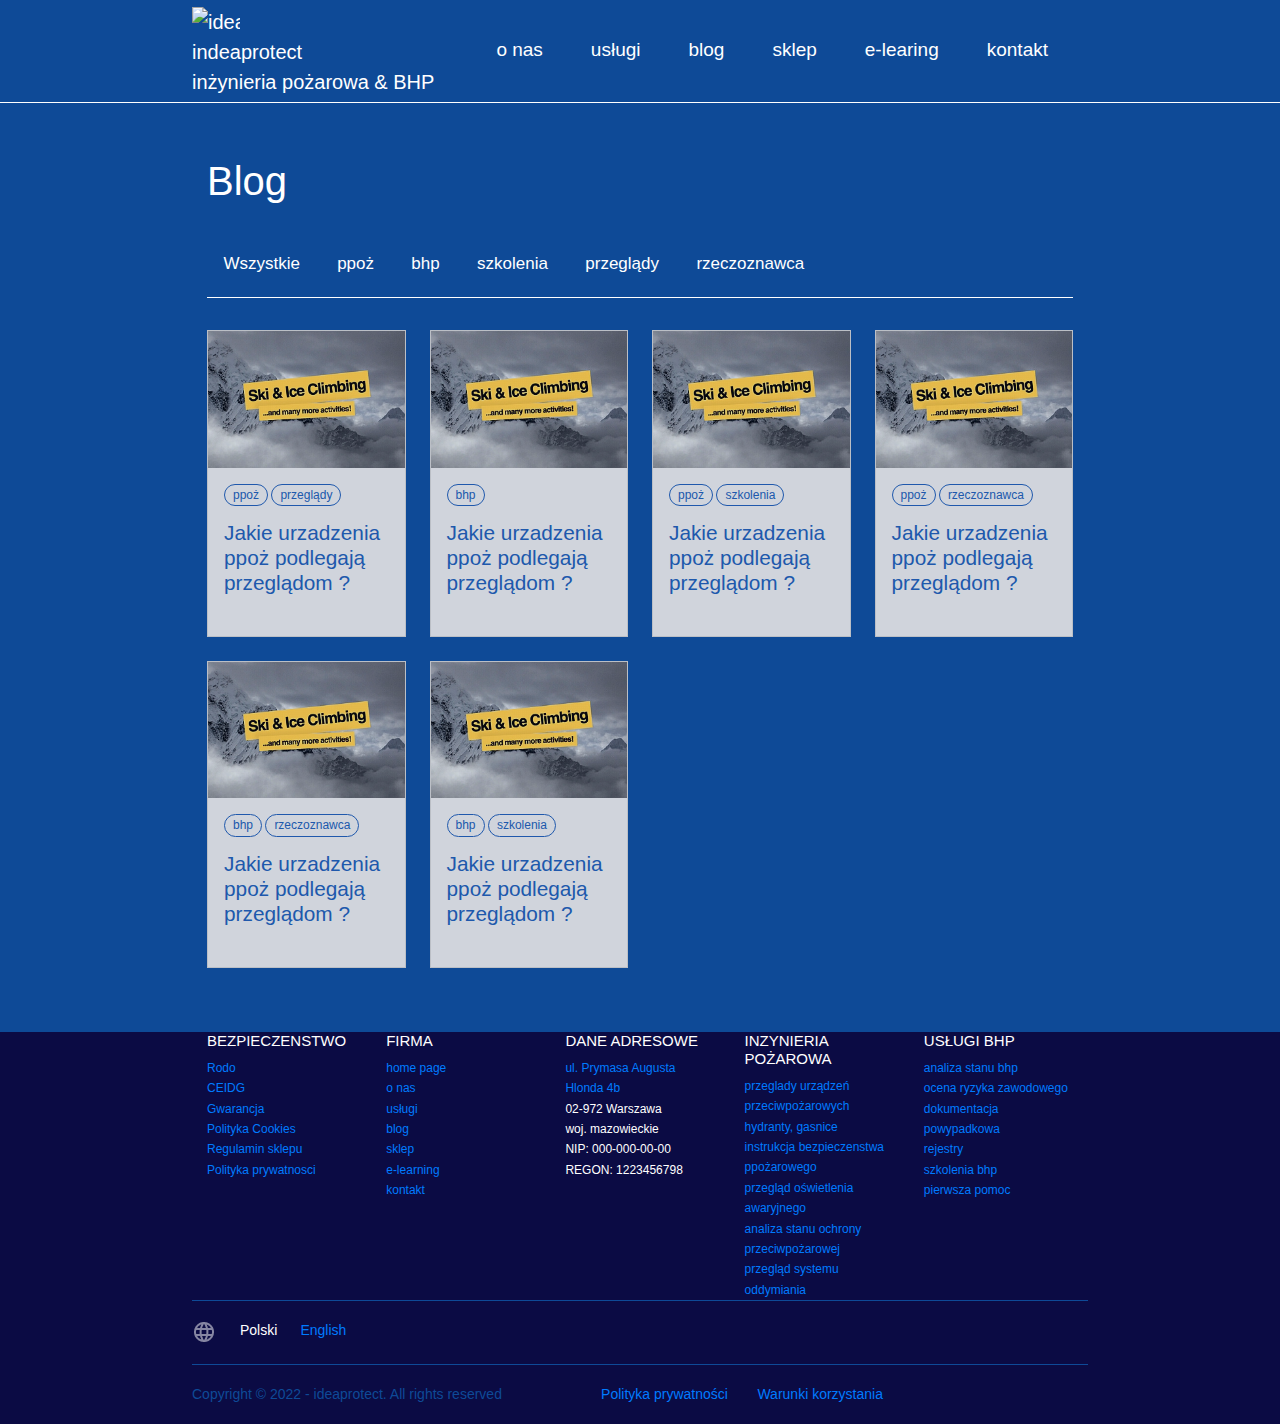
==== commit d4ae96fb: "key changes." ====
--- a/blog.html
+++ b/blog.html
@@ -3,10 +3,9 @@
 	<head>
 		
 		<meta charset="utf-8" />
-		<meta name="viewport" content="width=device-width, initial-scale, shrink-to-fit=no">
-		
+		<meta name="viewport" content="width=device-width, initial-scale=1.0">
 		<title>ideaprotect consulting</title>
-		
+		<link rel="icon" type="image/x-icon" href="img/ideaprotect.png">
 		<meta name="description" content="Usługi inżynieryjne">
 		<meta name="keywords" content="urzadzenia, systemy, instalacje, centrale">
 		<meta name="author" content="Arkadiusz Sobczyk">
@@ -14,10 +13,16 @@
 
 		<link rel="stylesheet" href="css/bootstrap.min.css">
 		<link rel="stylesheet" href="style.css">
+		<link rel="preconnect" href="https://fonts.googleapis.com">
+		<link rel="preconnect" href="https://fonts.gstatic.com" crossorigin>
+		<link href="https://fonts.googleapis.com/css2?family=League+Spartan:wght@100;200;300;400;500;600;700;800;900&family=Roboto:ital,wght@0,100;0,300;0,400;0,500;0,700;0,900;1,100;1,300;1,500;1,700;1,900&display=swap" rel="stylesheet">
+		<link href="https://fonts.googleapis.com/css?family=Roboto+Condensed:300,700&display=swap" rel="stylesheet">
+		<link href="https://fonts.googleapis.com/css?family=Josefin+Slab&display=swap" rel="stylesheet">
+		<link rel="stylesheet" href="https://maxcdn.bootstrapcdn.com/font-awesome/4.5.0/css/font-awesome.min.css">
 
 	</head>
 
-	<!--| BEGINNING OF BODY |-->
+	<!-- | END OF HEAD AND BEGINNING OF BODY| ----------------------------------- -->
 
 	<body>
 
@@ -25,9 +30,21 @@
 
 			<header class="main-header">
 								
-				<nav class="navbar bg-primary navbar-dark navbar-expand-xl xl-1440 row">
-
-					<a class="navbar-brand" href="index.html"><img src="img/logo.png" width="36" height="36" class="d-inline-block logo" alt="ideaprotect"> ideaprotect</a>
+				<nav class="navbar navbar-dark navbar-expand-xl xl-1440 row">
+
+					<a class="navbar-brand" href="index.html">
+						<div>
+							<img src="img/sygnet-ideaprotect-n-white.png" width="48" height="auto" class="d-inline-block sygnet" alt="ideaprotect">
+						</div>
+						<div class="logotype">
+							<div class="wordmark">
+								indeaprotect
+							</div>
+							<div class="tagline">
+								inżynieria pożarowa & BHP
+							</div>
+						</div>
+					</a>
 						
 					<button class="navbar-toggler" type="button" data-toggle="collapse" data-target="#mainmenu" aria-controls="mainmenu" aria-expanded="false" aria-label="Przelacznik nawigacji">
 						<span class="navbar-toggler-icon"></span>
@@ -51,11 +68,11 @@
 
 							<li class="nav-item">
 								<a class="nav-link text-white" href="sklep.html">sklep</a>
-							</li>	
+							</li>
 
 							<li class="nav-item">
 								<a class="nav-link text-white" href="e-learning.html">e-learing</a>
-							</li>	
+							</li>
 
 							<li class="nav-item">
 								<a class="nav-link text-white" href="kontakt.html">kontakt</a>
@@ -92,6 +109,7 @@
 									<input type="radio" id="bhp" name="categories" value="bhp" checked>
 									<input type="radio" id="szkolenia" name="categories" value="szkolenia" checked>
 									<input type="radio" id="przeglądy" name="categories" value="przeglądy" checked>
+									<input type="radio" id="rzeczoznawca" name="categories" value="rzeczoznawca" checked>
 
 									<ol class="filters">
 										<li>
@@ -109,6 +127,9 @@
 										<li>
 											<label for="przeglądy">przeglądy</label>
 										</li>
+										<li>
+											<label for="rzeczoznawca">rzeczoznawca</label>
+										</li>
 									</ol>
 
 									<ol class="posts">
@@ -136,7 +157,30 @@
 											</article>
 										</li>
 
-										<li class="post" data-category="ppoż przeglądy">
+										<li class="post" data-category="bhp">
+											<article>
+												<figure>
+													<a href="#" target="_blank">
+														<img src="img/obraz-post-1.jpg" alt="obrazek-do-pierwszego-postu">
+													</a>
+													<figcaption>
+														<ol class="post-categories">
+															<li>
+																<a href="#">bhp</a>
+															</li>
+															<!-- <li>
+																<a href="#">przeglądy</a>
+															</li> -->
+														</ol>
+														<h2 class="post-title">
+															<a href="https://pl.wikipedia.org/wiki/Urz%C4%85dzenie_przeciwpo%C5%BCarowe" target="_blank">Jakie urzadzenia ppoż podlegają przeglądom ?</a>
+														</h2>
+													</figcaption>
+												</figure>
+											</article>
+										</li>
+
+										<li class="post" data-category="ppoż szkolenia">
 											<article>
 												<figure>
 													<a href="#" target="_blank">
@@ -148,18 +192,18 @@
 																<a href="#">ppoż</a>
 															</li>
 															<li>
-																<a href="#">przeglądy</a>
-															</li>
-														</ol>
-														<h2 class="post-title">
-															<a href="https://pl.wikipedia.org/wiki/Urz%C4%85dzenie_przeciwpo%C5%BCarowe" target="_blank">Jakie urzadzenia ppoż podlegają przeglądom ?</a>
-														</h2>
-													</figcaption>
-												</figure>
-											</article>
-										</li>
-
-										<li class="post" data-category="ppoż przeglądy">
+																<a href="#">szkolenia</a>
+															</li>
+														</ol>
+														<h2 class="post-title">
+															<a href="https://pl.wikipedia.org/wiki/Urz%C4%85dzenie_przeciwpo%C5%BCarowe" target="_blank">Jakie urzadzenia ppoż podlegają przeglądom ?</a>
+														</h2>
+													</figcaption>
+												</figure>
+											</article>
+										</li>
+
+										<li class="post" data-category="ppoż rzeczoznawca">
 											<article>
 												<figure>
 													<a href="#" target="_blank">
@@ -171,76 +215,53 @@
 																<a href="#">ppoż</a>
 															</li>
 															<li>
-																<a href="#">przeglądy</a>
-															</li>
-														</ol>
-														<h2 class="post-title">
-															<a href="https://pl.wikipedia.org/wiki/Urz%C4%85dzenie_przeciwpo%C5%BCarowe" target="_blank">Jakie urzadzenia ppoż podlegają przeglądom ?</a>
-														</h2>
-													</figcaption>
-												</figure>
-											</article>
-										</li>
-
-										<li class="post" data-category="ppoż przeglądy">
-											<article>
-												<figure>
-													<a href="#" target="_blank">
-														<img src="img/obraz-post-1.jpg" alt="obrazek-do-pierwszego-postu">
-													</a>
-													<figcaption>
-														<ol class="post-categories">
-															<li>
-																<a href="#">ppoż</a>
-															</li>
-															<li>
-																<a href="#">przeglądy</a>
-															</li>
-														</ol>
-														<h2 class="post-title">
-															<a href="https://pl.wikipedia.org/wiki/Urz%C4%85dzenie_przeciwpo%C5%BCarowe" target="_blank">Jakie urzadzenia ppoż podlegają przeglądom ?</a>
-														</h2>
-													</figcaption>
-												</figure>
-											</article>
-										</li>
-
-										<li class="post" data-category="ppoż przeglądy">
-											<article>
-												<figure>
-													<a href="#" target="_blank">
-														<img src="img/obraz-post-1.jpg" alt="obrazek-do-pierwszego-postu">
-													</a>
-													<figcaption>
-														<ol class="post-categories">
-															<li>
-																<a href="#">ppoż</a>
-															</li>
-															<li>
-																<a href="#">przeglądy</a>
-															</li>
-														</ol>
-														<h2 class="post-title">
-															<a href="https://pl.wikipedia.org/wiki/Urz%C4%85dzenie_przeciwpo%C5%BCarowe" target="_blank">Jakie urzadzenia ppoż podlegają przeglądom ?</a>
-														</h2>
-													</figcaption>
-												</figure>
-											</article>
-										</li>
-
-										<li class="post" data-category="ppoż przeglądy">
-											<article>
-												<figure>
-													<a href="#" target="_blank">
-														<img src="img/obraz-post-1.jpg" alt="obrazek-do-pierwszego-postu">
-													</a>
-													<figcaption>
-														<ol class="post-categories">
-															<li>
-																<a href="#">ppoż</a>
-															</li>
-															<li>
-																<a href="#">przeglądy</a>
+																<a href="#">rzeczoznawca</a>
+															</li>
+														</ol>
+														<h2 class="post-title">
+															<a href="https://pl.wikipedia.org/wiki/Urz%C4%85dzenie_przeciwpo%C5%BCarowe" target="_blank">Jakie urzadzenia ppoż podlegają przeglądom ?</a>
+														</h2>
+													</figcaption>
+												</figure>
+											</article>
+										</li>
+
+										<li class="post" data-category="bhp rzeczoznawca">
+											<article>
+												<figure>
+													<a href="#" target="_blank">
+														<img src="img/obraz-post-1.jpg" alt="obrazek-do-pierwszego-postu">
+													</a>
+													<figcaption>
+														<ol class="post-categories">
+															<li>
+																<a href="#">bhp</a>
+															</li>
+															<li>
+																<a href="#">rzeczoznawca</a>
+															</li>
+														</ol>
+														<h2 class="post-title">
+															<a href="https://pl.wikipedia.org/wiki/Urz%C4%85dzenie_przeciwpo%C5%BCarowe" target="_blank">Jakie urzadzenia ppoż podlegają przeglądom ?</a>
+														</h2>
+													</figcaption>
+												</figure>
+											</article>
+										</li>
+
+										<li class="post" data-category="bhp szkolenia">
+											<article>
+												<figure>
+													<a href="#" target="_blank">
+														<img src="img/obraz-post-1.jpg" alt="obrazek-do-pierwszego-postu">
+													</a>
+													<figcaption>
+														<ol class="post-categories">
+															<li>
+																<a href="#">bhp</a>
+															</li>
+															<li>
+																<a href="#">szkolenia</a>
 															</li>
 														</ol>
 														<h2 class="post-title">
@@ -271,110 +292,93 @@
 		
 		<!--| STOPKA / FOOTER |-->
 			
-		<footer class="main-footer">
-						
+		<footer class="main-footer">	
 			<div class="row d-block footer-content">
-
-				<div class="row footer-menu">
-					
-					<div class="col f-col pt-5">
-
-						<h5 class="pl-5">bezpieczenstwo</h5>
-						<ul>
-							<ul><a href="#">Polityka prywatnosci</a></ul>
-							<ul><a href="#">Rodo</a></ul>
-							<ul><a href="#">CEIDG</a></ul>
-							<ul><a href="#">Polityka Cookies</a></ul>
-							<ul><a href="#">Regulamin sklepu</a></ul>
-							<ul><a href="#">Gwarancja</a></ul>
-						</ul>
-
-					</div>
-
-					<div class="col f-col pt-5">
-
-						<h5 class="pl-5">dane adresowe</h5>
-						<ul>
-							<ul><a href="#">ul. Prymasa Augusta Hlonda 4b</a></ul>
-							<ul><a href="#">02-972 Warszawa</a></ul>
-							<ul><a href="#">woj. mazowieckie</a></ul>
-							<ul><a href="#">NIP: 000-222-11-22</a></ul>
-							<ul><a href="#">REGON: 1223456798</a></ul>
-						</ul>
-
-					</div>
-
-					<div class="col f-col pt-5">
-
-						<h5 class="pl-5">uslugi</h5>
-						<ul>
-							<ul><a href="#">przeglady urzadzen ppoz</a></ul>
-							<ul><a href="#">hydranty, gasnice, czujki</a></ul>
-							<ul><a href="#">instrukcja bezpieczenstwa ppoz</a></ul>
-							<ul><a href="#">szkolenia bhp</a></ul>
-							<ul><a href="#">ocena ryzyka zawodowego</a></ul>
-							<ul><a href="#">analiza stanu bhp</a></ul>
-						</ul>
-
-					</div>
-
-					<div class="col f-col pt-5">
-
-						<h5 class="pl-5">firma</h5>
-						<ul>
-							<ul><a href="#">o nas</a></ul>
-							<ul><a href="#">uslugi</a></ul>
-							<ul><a href="#">blog</a></ul>
-							<ul><a href="#">sklep</a></ul>
-							<ul><a href="#">e-learning</a></ul>
-							<ul><a href="#">kontakt</a></ul>
-						</ul>
-
-					</div>
-
+				<div class="row footer-menu">					
+					<div class="col f-col">
+						<h5>bezpieczenstwo</h5>
+						<div class="footer-link">
+							<a href="#">Rodo</a><br/>
+							<a href="#">CEIDG</a><br/>
+							<a href="o-nas.html">Gwarancja</a><br/>
+							<a href="#">Polityka Cookies</a><br/>
+							<a href="#">Regulamin sklepu</a><br/>
+							<a href="#">Polityka prywatnosci</a><br/>
+						</div>
+					</div>
+					<div class="col f-col">
+						<h5>firma</h5>
+						<div class="footer-link">
+							<a href="index.html">home page</a><br/>
+							<a href="o-nas.html">o nas</a><br/>
+							<a href="uslugi.html">usługi</a><br/>
+							<a href="blog.html">blog</a><br/>
+							<a href="sklep.html">sklep</a><br/>
+							<a href="e-learning.html">e-learning</a><br/>
+							<a href="kontakt.html">kontakt</a><br/>
+						</div>
+					</div>					
+					<div class="col f-col">
+						<h5>dane adresowe</h5>
+						<div class="footer-link">
+							<a href="https://www.google.com/maps/place/Prymasa+Augusta+Hlonda+4b,+02-972+Warszawa/@52.1859223,21.0519289,12.75z/data=!4m5!3m4!1s0x47192d6763700001:0x11916d19fffb9c78!8m2!3d52.1607343!4d21.0682476" target="_blank">ul. Prymasa Augusta Hlonda 4b</a><br/>
+							<p>	02-972 Warszawa<br/>
+								woj. mazowieckie<br/>
+								NIP: 000-000-00-00<br/>
+								REGON: 1223456798</p><br/>
+						</div>
+					</div>					
+					<div class="col f-col">
+						<h5>inzynieria pożarowa</h5>
+						<div class="footer-link">
+							<a href="uslugi.html">przeglady urządzeń przeciwpożarowych</a><br/>
+							<a href="uslugi.html">hydranty, gasnice</a><br/>
+							<a href="uslugi.html">instrukcja bezpieczenstwa ppożarowego</a><br/>
+							<a href="uslugi.html">przegląd oświetlenia awaryjnego</a><br/>
+							<a href="uslugi.html">analiza stanu ochrony przeciwpożarowej</a><br/>
+							<a href="uslugi.html">przegląd systemu oddymiania</a><br/>
+						</div>
+					</div>
+					<div class="col f-col">
+						<h5>usługi BHP</h5>
+						<div class="footer-link">
+							<a href="uslugi.html">analiza stanu bhp</a><br/>
+							<a href="uslugi.html">ocena ryzyka zawodowego</a><br/>
+							<a href="uslugi.html">dokumentacja powypadkowa</a><br/>
+							<a href="uslugi.html">rejestry</a><br/>
+							<a href="uslugi.html">szkolenia bhp</a><br/>
+							<a href="uslugi.html">pierwsza pomoc</a><br/>
+						</div>
+					</div>
 				</div>
-
 				<div class="row">
-
 					<div class="row footer-language">
-
 						<img class="img-fluid globe" src="img/globe-white.png" alt="Globe wireframe" />
-	
 						<ul class="language">
-							<a class="language-label" href="/pl" hreflang="de">Polski</a>
+							<a class="language-label" href="/pl" style="color:white" hreflang="de">Polski</a>
 							<a class="language-label" href="/en" hreflang="en">English</a>
 						</ul>
-					
-					</div>
-
+					</div>
 					<div class="row footer-bottom">
-
 						<div class="footer-button-left">
 							<div class="text-rule">Copyright © 2022 - ideaprotect. All rights reserved</div>
-						</div>
-						
+						</div>				
 						<div class="footer-button-center">
-						
-							<a class="text-label" href="#" >Polityka prywatności</a>
-							<a class="text-label" href="#" >Warunki korzystania</a>
-
-						</div>
-
+							<div class="text-law">	
+								<a class="text-label" href="#" >Polityka prywatności</a>
+								<a class="text-label" href="#" >Warunki korzystania</a>
+							</div>
+						</div>
 						<div class="footer-button-right">
-
-							<img class="img-fluid social-icon" src="img/icon-facebook-24.png" width="24" height="24" alt="facebook" />
-							<img class="img-fluid social-icon" src="img/icon-oferteo.png" width="24" heigh="24" alt="oferteo" />
-							<img class="img-fluid social-icon" src="img/globe-white.png" alt="Globe wireframe" />
-							<img class="img-fluid social-icon" src="img/globe-white.png" alt="Globe wireframe" />
-							
-						</div>
-
-					</div>
-				
+							<div class="social-media">
+								<a href="https://www.facebook.com/ideaprotect" class="icon facebook" target="_blank"></a>
+								<a href="https://www.linkedin.com/company/ideaprotect/about/?viewAsMember=true" class="icon twitter" target="_blank"></a>
+								<a href="https://www.youtube.com/channel/UC220CnGbppJtW_eWuZU7-CA" class="icon github" target="_blank"></a>
+							</div>
+						</div>
+					</div>
 				</div>
-
 			</div>
-
 		</footer>
 
 
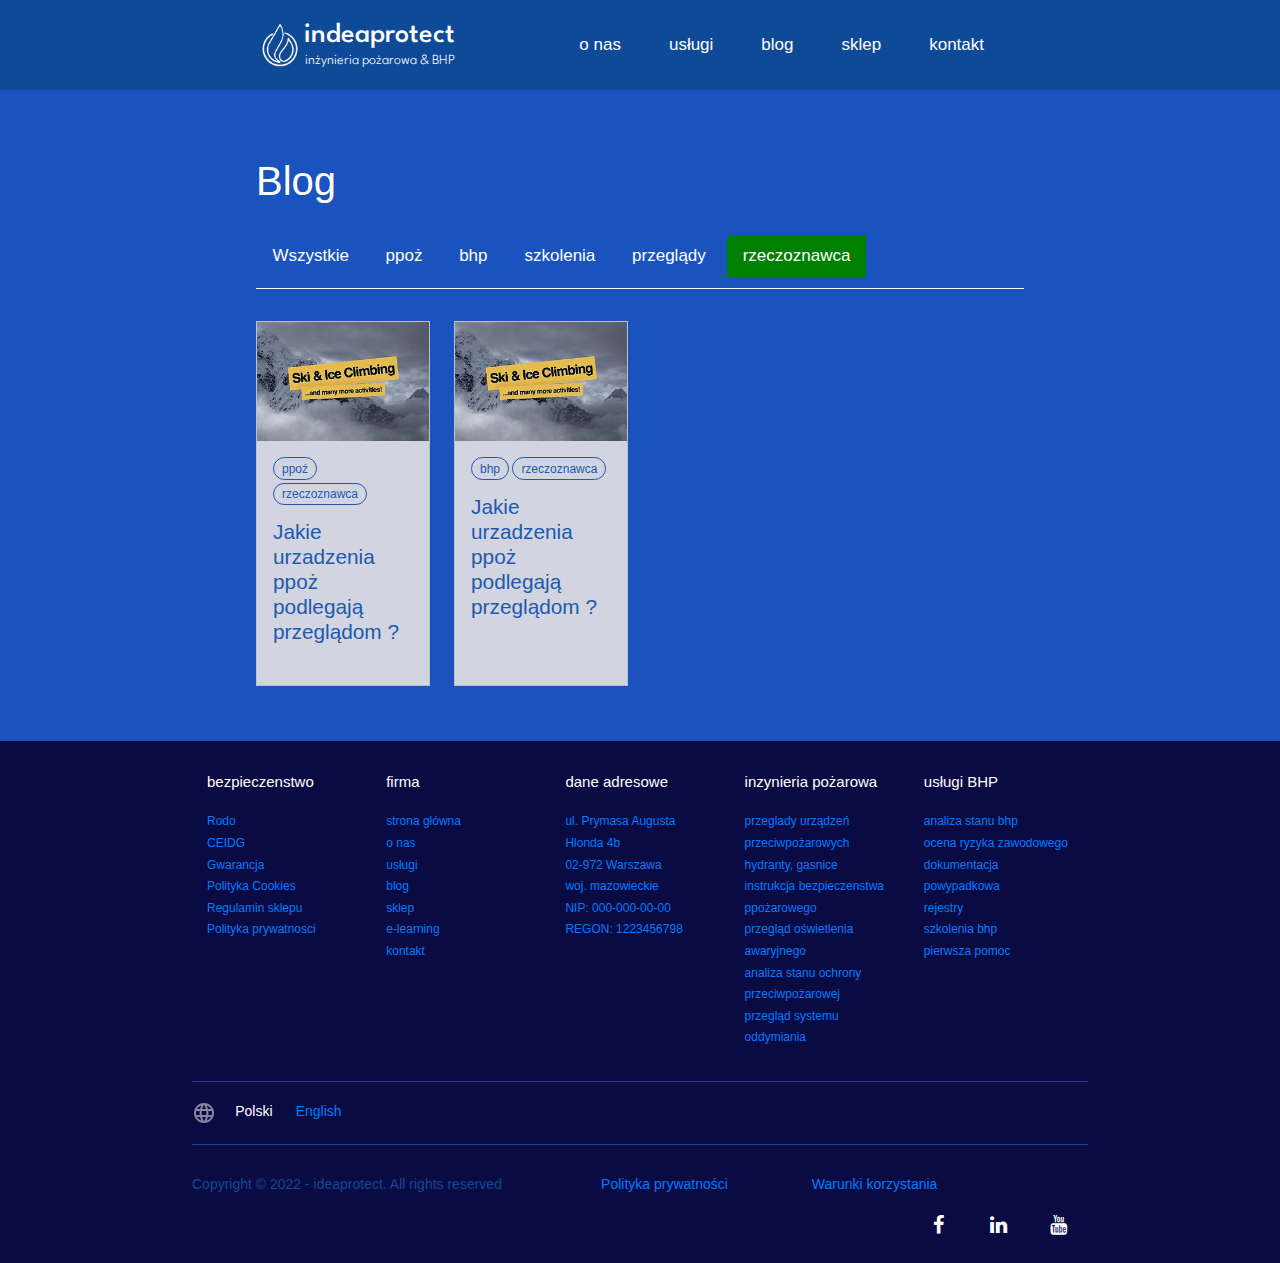
==== commit 166780d5: "update design" ====
--- a/blog.html
+++ b/blog.html
@@ -70,9 +70,9 @@
 								<a class="nav-link text-white" href="sklep.html">sklep</a>
 							</li>
 
-							<li class="nav-item">
+							<!-- <li class="nav-item">
 								<a class="nav-link text-white" href="e-learning.html">e-learing</a>
-							</li>
+							</li> -->
 
 							<li class="nav-item">
 								<a class="nav-link text-white" href="kontakt.html">kontakt</a>
@@ -89,202 +89,190 @@
 			<!--| CZESC WLASCIWA STRONY |-->
 
 			<section class="blog-page">
-
-				<div class="container">
-
-					<div class="row blog-page-content">
 						
-						<!--| 1 SEKCJA |-->
-
-						<div class="container con-1">
-
-							<div class="row">
-
-								<div class="col-md-12 d-block">
-
-									<h1 class="text-left headline">Blog</h1>
-
-									<input type="radio" id="All" name="categories" value="All" checked>
-									<input type="radio" id="ppoż" name="categories" value="ppoż" checked>
-									<input type="radio" id="bhp" name="categories" value="bhp" checked>
-									<input type="radio" id="szkolenia" name="categories" value="szkolenia" checked>
-									<input type="radio" id="przeglądy" name="categories" value="przeglądy" checked>
-									<input type="radio" id="rzeczoznawca" name="categories" value="rzeczoznawca" checked>
-
-									<ol class="filters">
-										<li>
-											<label for="All">Wszystkie</label>
-										</li>
-										<li>
-											<label for="ppoż">ppoż</label>
-										</li>
-										<li>
-											<label for="bhp">bhp</label>
-										</li>
-										<li>
-											<label for="szkolenia">szkolenia</label>
-										</li>
-										<li>
-											<label for="przeglądy">przeglądy</label>
-										</li>
-										<li>
-											<label for="rzeczoznawca">rzeczoznawca</label>
-										</li>
-									</ol>
-
-									<ol class="posts">
-
-										<li class="post" data-category="ppoż przeglądy">
-											<article>
-												<figure>
-													<a href="#" target="_blank">
-														<img src="img/obraz-post-1.jpg" alt="obrazek-do-pierwszego-postu">
-													</a>
-													<figcaption>
-														<ol class="post-categories">
-															<li>
-																<a href="#">ppoż</a>
-															</li>
-															<li>
-																<a href="#">przeglądy</a>
-															</li>
-														</ol>
-														<h2 class="post-title">
-															<a href="https://pl.wikipedia.org/wiki/Urz%C4%85dzenie_przeciwpo%C5%BCarowe" target="_blank">Jakie urzadzenia ppoż podlegają przeglądom ?</a>
-														</h2>
-													</figcaption>
-												</figure>
-											</article>
-										</li>
-
-										<li class="post" data-category="bhp">
-											<article>
-												<figure>
-													<a href="#" target="_blank">
-														<img src="img/obraz-post-1.jpg" alt="obrazek-do-pierwszego-postu">
-													</a>
-													<figcaption>
-														<ol class="post-categories">
-															<li>
-																<a href="#">bhp</a>
-															</li>
-															<!-- <li>
-																<a href="#">przeglądy</a>
-															</li> -->
-														</ol>
-														<h2 class="post-title">
-															<a href="https://pl.wikipedia.org/wiki/Urz%C4%85dzenie_przeciwpo%C5%BCarowe" target="_blank">Jakie urzadzenia ppoż podlegają przeglądom ?</a>
-														</h2>
-													</figcaption>
-												</figure>
-											</article>
-										</li>
-
-										<li class="post" data-category="ppoż szkolenia">
-											<article>
-												<figure>
-													<a href="#" target="_blank">
-														<img src="img/obraz-post-1.jpg" alt="obrazek-do-pierwszego-postu">
-													</a>
-													<figcaption>
-														<ol class="post-categories">
-															<li>
-																<a href="#">ppoż</a>
-															</li>
-															<li>
-																<a href="#">szkolenia</a>
-															</li>
-														</ol>
-														<h2 class="post-title">
-															<a href="https://pl.wikipedia.org/wiki/Urz%C4%85dzenie_przeciwpo%C5%BCarowe" target="_blank">Jakie urzadzenia ppoż podlegają przeglądom ?</a>
-														</h2>
-													</figcaption>
-												</figure>
-											</article>
-										</li>
-
-										<li class="post" data-category="ppoż rzeczoznawca">
-											<article>
-												<figure>
-													<a href="#" target="_blank">
-														<img src="img/obraz-post-1.jpg" alt="obrazek-do-pierwszego-postu">
-													</a>
-													<figcaption>
-														<ol class="post-categories">
-															<li>
-																<a href="#">ppoż</a>
-															</li>
-															<li>
-																<a href="#">rzeczoznawca</a>
-															</li>
-														</ol>
-														<h2 class="post-title">
-															<a href="https://pl.wikipedia.org/wiki/Urz%C4%85dzenie_przeciwpo%C5%BCarowe" target="_blank">Jakie urzadzenia ppoż podlegają przeglądom ?</a>
-														</h2>
-													</figcaption>
-												</figure>
-											</article>
-										</li>
-
-										<li class="post" data-category="bhp rzeczoznawca">
-											<article>
-												<figure>
-													<a href="#" target="_blank">
-														<img src="img/obraz-post-1.jpg" alt="obrazek-do-pierwszego-postu">
-													</a>
-													<figcaption>
-														<ol class="post-categories">
-															<li>
-																<a href="#">bhp</a>
-															</li>
-															<li>
-																<a href="#">rzeczoznawca</a>
-															</li>
-														</ol>
-														<h2 class="post-title">
-															<a href="https://pl.wikipedia.org/wiki/Urz%C4%85dzenie_przeciwpo%C5%BCarowe" target="_blank">Jakie urzadzenia ppoż podlegają przeglądom ?</a>
-														</h2>
-													</figcaption>
-												</figure>
-											</article>
-										</li>
-
-										<li class="post" data-category="bhp szkolenia">
-											<article>
-												<figure>
-													<a href="#" target="_blank">
-														<img src="img/obraz-post-1.jpg" alt="obrazek-do-pierwszego-postu">
-													</a>
-													<figcaption>
-														<ol class="post-categories">
-															<li>
-																<a href="#">bhp</a>
-															</li>
-															<li>
-																<a href="#">szkolenia</a>
-															</li>
-														</ol>
-														<h2 class="post-title">
-															<a href="https://pl.wikipedia.org/wiki/Urz%C4%85dzenie_przeciwpo%C5%BCarowe" target="_blank">Jakie urzadzenia ppoż podlegają przeglądom ?</a>
-														</h2>
-													</figcaption>
-												</figure>
-											</article>
-										</li>
-
-									</ol>
-
-								</div>
-
-							</div>
-
-						</div>	
-
-						<!--| KONIEC SEKCJI |-->
-
-					</div>
-
-				</div>
+				<!--| 1 SEKCJA |-->
+
+					<div class="row row-content bg-con-1" style="min-height: 40rem;">
+
+						<div class="col-md-12 d-block">
+
+							<h1 class="text-left headline">Blog</h1>
+
+							<input type="radio" id="All" name="categories" value="All" checked>
+							<input type="radio" id="ppoż" name="categories" value="ppoż" checked>
+							<input type="radio" id="bhp" name="categories" value="bhp" checked>
+							<input type="radio" id="szkolenia" name="categories" value="szkolenia" checked>
+							<input type="radio" id="przeglądy" name="categories" value="przeglądy" checked>
+							<input type="radio" id="rzeczoznawca" name="categories" value="rzeczoznawca" checked>
+
+							<ol class="filters">
+								<li>
+									<label for="All">Wszystkie</label>
+								</li>
+								<li>
+									<label for="ppoż">ppoż</label>
+								</li>
+								<li>
+									<label for="bhp">bhp</label>
+								</li>
+								<li>
+									<label for="szkolenia">szkolenia</label>
+								</li>
+								<li>
+									<label for="przeglądy">przeglądy</label>
+								</li>
+								<li>
+									<label for="rzeczoznawca">rzeczoznawca</label>
+								</li>
+							</ol>
+
+							<ol class="posts">
+
+								<li class="post" data-category="ppoż przeglądy">
+									<article>
+										<figure>
+											<a href="#" target="_blank">
+												<img src="img/obraz-post-1.jpg" alt="obrazek-do-pierwszego-postu">
+											</a>
+											<figcaption>
+												<ol class="post-categories">
+													<li>
+														<a href="#">ppoż</a>
+													</li>
+													<li>
+														<a href="#">przeglądy</a>
+													</li>
+												</ol>
+												<h2 class="post-title">
+													<a href="https://pl.wikipedia.org/wiki/Urz%C4%85dzenie_przeciwpo%C5%BCarowe" target="_blank">Jakie urzadzenia ppoż podlegają przeglądom ?</a>
+												</h2>
+											</figcaption>
+										</figure>
+									</article>
+								</li>
+
+								<li class="post" data-category="bhp">
+									<article>
+										<figure>
+											<a href="#" target="_blank">
+												<img src="img/obraz-post-1.jpg" alt="obrazek-do-pierwszego-postu">
+											</a>
+											<figcaption>
+												<ol class="post-categories">
+													<li>
+														<a href="#">bhp</a>
+													</li>
+													<!-- <li>
+														<a href="#">przeglądy</a>
+													</li> -->
+												</ol>
+												<h2 class="post-title">
+													<a href="https://pl.wikipedia.org/wiki/Urz%C4%85dzenie_przeciwpo%C5%BCarowe" target="_blank">Jakie urzadzenia ppoż podlegają przeglądom ?</a>
+												</h2>
+											</figcaption>
+										</figure>
+									</article>
+								</li>
+
+								<li class="post" data-category="ppoż szkolenia">
+									<article>
+										<figure>
+											<a href="#" target="_blank">
+												<img src="img/obraz-post-1.jpg" alt="obrazek-do-pierwszego-postu">
+											</a>
+											<figcaption>
+												<ol class="post-categories">
+													<li>
+														<a href="#">ppoż</a>
+													</li>
+													<li>
+														<a href="#">szkolenia</a>
+													</li>
+												</ol>
+												<h2 class="post-title">
+													<a href="https://pl.wikipedia.org/wiki/Urz%C4%85dzenie_przeciwpo%C5%BCarowe" target="_blank">Jakie urzadzenia ppoż podlegają przeglądom ?</a>
+												</h2>
+											</figcaption>
+										</figure>
+									</article>
+								</li>
+
+								<li class="post" data-category="ppoż rzeczoznawca">
+									<article>
+										<figure>
+											<a href="#" target="_blank">
+												<img src="img/obraz-post-1.jpg" alt="obrazek-do-pierwszego-postu">
+											</a>
+											<figcaption>
+												<ol class="post-categories">
+													<li>
+														<a href="#">ppoż</a>
+													</li>
+													<li>
+														<a href="#">rzeczoznawca</a>
+													</li>
+												</ol>
+												<h2 class="post-title">
+													<a href="https://pl.wikipedia.org/wiki/Urz%C4%85dzenie_przeciwpo%C5%BCarowe" target="_blank">Jakie urzadzenia ppoż podlegają przeglądom ?</a>
+												</h2>
+											</figcaption>
+										</figure>
+									</article>
+								</li>
+
+								<li class="post" data-category="bhp rzeczoznawca">
+									<article>
+										<figure>
+											<a href="#" target="_blank">
+												<img src="img/obraz-post-1.jpg" alt="obrazek-do-pierwszego-postu">
+											</a>
+											<figcaption>
+												<ol class="post-categories">
+													<li>
+														<a href="#">bhp</a>
+													</li>
+													<li>
+														<a href="#">rzeczoznawca</a>
+													</li>
+												</ol>
+												<h2 class="post-title">
+													<a href="https://pl.wikipedia.org/wiki/Urz%C4%85dzenie_przeciwpo%C5%BCarowe" target="_blank">Jakie urzadzenia ppoż podlegają przeglądom ?</a>
+												</h2>
+											</figcaption>
+										</figure>
+									</article>
+								</li>
+
+								<li class="post" data-category="bhp szkolenia">
+									<article>
+										<figure>
+											<a href="#" target="_blank">
+												<img src="img/obraz-post-1.jpg" alt="obrazek-do-pierwszego-postu">
+											</a>
+											<figcaption>
+												<ol class="post-categories">
+													<li>
+														<a href="#">bhp</a>
+													</li>
+													<li>
+														<a href="#">szkolenia</a>
+													</li>
+												</ol>
+												<h2 class="post-title">
+													<a href="https://pl.wikipedia.org/wiki/Urz%C4%85dzenie_przeciwpo%C5%BCarowe" target="_blank">Jakie urzadzenia ppoż podlegają przeglądom ?</a>
+												</h2>
+											</figcaption>
+										</figure>
+									</article>
+								</li>
+
+							</ol>
+
+						</div>
+
+					</div>
+
+				<!--| KONIEC SEKCJI |-->
 
 			</section>
 
@@ -309,13 +297,13 @@
 					<div class="col f-col">
 						<h5>firma</h5>
 						<div class="footer-link">
-							<a href="index.html">home page</a><br/>
-							<a href="o-nas.html">o nas</a><br/>
-							<a href="uslugi.html">usługi</a><br/>
-							<a href="blog.html">blog</a><br/>
-							<a href="sklep.html">sklep</a><br/>
-							<a href="e-learning.html">e-learning</a><br/>
-							<a href="kontakt.html">kontakt</a><br/>
+							<a href="index.html"> strona główna </a><br/>
+							<a href="o-nas.html"> o nas </a><br/>
+							<a href="uslugi.html"> usługi </a><br/>
+							<a href="blog.html"> blog </a><br/>
+							<a href="sklep.html"> sklep </a><br/>
+							<a href="e-learning.html"> e-learning </a><br/>
+							<a href="kontakt.html"> kontakt </a><br/>
 						</div>
 					</div>					
 					<div class="col f-col">
--- a/style.css
+++ b/style.css
@@ -10,14 +10,41 @@
 {
   padding-left: 0;
   margin-right: 0;
+  display: flex;
+}
+
+.sygnet {
+  color: rgb(255, 255, 255);
+  padding: 2px;
+}
+
+.wordmark {
+  font-family: 'League Spartan', sans-serif;
+  font-size: 28px;
+  text-align: center;
+  margin-bottom: 0;
+  line-height: 100%;
+}
+
+.tagline {
+  font-family: 'League Spartan', sans-serif;
+  font-size: 14px;
+  font-weight: 300;
+  text-align: center;
+  margin-bottom: 0;
+  padding-bottom: 0;
+  line-height: 100%;
+  width: 100%;
+  padding-top: 5px;
 }
 
 .navbar
 {
-	min-height: 100px;
-  border-bottom: 1px solid white;
-  padding: 0 15% 0 15%;
-}
+	min-height: 90px;
+  /* border-bottom: 1px solid white; */
+  padding: 0 20%;
+}
+
 
 .nav-item
 {
@@ -49,7 +76,7 @@
 
 @media (max-width: 384px)
 {
-  .logo
+  .sygnet
   {
     width: 24px;
     height: 24px;
@@ -117,7 +144,7 @@
 	color: #ffffff !important;
   font-family: 'Open Sans', sans-serif;
   font-weight: 500;
-  font-size: 19px;
+  font-size: 17px;
   padding: 0;
   width: 100% !important;
 
@@ -135,38 +162,62 @@
 
 h1
 {
-	font-size: 58px;
+	font-size: 46px;
 	font-weight: 400;
 	color: #ffffff;
   font-family: Arial !important;
-  padding: 0 0 2rem 0;
-  margin: 0;
+  padding: 0 0;
+  margin: 0 0;
   text-align: center;
-  line-height: 150%;
+  line-height: 130%;
+}
+
+.col-md-12, .col-md-9, .col-md-3 {
+  padding-right: 0!important;
+  padding-left: 0!important;
 }
 
 /* ---| pages in BODY |--- */
 
-.home-page, .services-page, .about-us-page, .blog-page, .contact-page
-{
-  padding: 0 15%;
-}
-
-.home-page-content, .services-page-content, .about-us-page-content, .blog-page-content, .contact-page-content
-{
+.home-page, .about-us-page, .services-page, .blog-page, .shop-page, .e-learning-page, .contact-page {
+  padding: 0 0;
+  background-color: none;
+  margin: 0 0;
+  /* background-image: url(img/warsaw.png);
+  background-repeat: no-repeat;
+  background-position: center top;
+  background-size: 100% auto; */
+}
+
+.home-page-content, .about-us-page-content, .services-page-content,  .blog-page-content, .shop-page-content, .e-learning-page-content, .contact-page-content {
   text-align: center;
-  margin-top: 3rem;
-  padding: 0;
-}
-
-.container
-{
-  margin-left: 0;
-  margin-right: 0;
-  padding-left: 0;
-  padding-right: 0;
+  padding: 0 20%;
+}
+
+.container {
+  margin: 0 0;
+  padding: 0 0;
   width: 100% !important;
   min-width: auto !important;
+}
+
+.bg-con-1 {
+  background-color: rgb(26, 83, 189);
+}
+
+.bg-con-2 {
+  background-color: none;
+}
+
+.row
+{
+  width: 100% !important;
+  margin-right: 0 !important;
+  margin-left: 0 !important;
+}
+
+.row-content {
+  padding: 3% 20%;
 }
 
 .con-1 {
@@ -178,6 +229,8 @@
   margin-top: 6rem;
 }
 
+/* ---| RWD - MEDIA QUERY |--- */
+
 @media (min-width: 1200px)
 {
   .container
@@ -265,17 +318,21 @@
 }
 
 
-/* ---| 1 SEKCJA : POWITANIE / WELCOME |--- */
+/* ---| HOME-PAGE | 1 SEKCJA / POWITANIE - WELCOME |--- */
 
 .motto
 {
   height: 60%;
-  padding: 2rem 0;
+  padding-bottom: 3rem;
+}
+
+.slogan {
+  line-height: 150% !important;
 }
 
 .two-buttons
 {
-  height: 40%;
+  height: auto;
   padding-left: 4%;
   padding-right: 4%;
 }
@@ -285,6 +342,11 @@
   padding: 0.6rem 0 0.6rem 0;
   border-radius: 36px;
   width: 160px;
+}
+
+.headline {
+  margin-bottom: 3vh;
+  margin-top: 3vh;
 }
 
 @media (max-width: 1600px)
@@ -412,40 +474,37 @@
   } 
 }
 
-
 /* ---| 2 SEKCJA : KLIENCI / CUSTOMERS |--- */
 
-.text
-{
-  height: 70%;
-  padding: 1rem 1rem 1rem 1rem;
-}
-
-.read
-{
-  height: 30%;
-}
 
 /* ---| 3 SEKCJA : KIERUNKI / DIRECTIONS |--- */
 
 .box-1
 {
   background-color: rgb(36, 36, 167) !important;
+  padding: 0 0;
 }
 
 .box-2
 {
   background-color: blueviolet !important;
+  padding: 0 0;
 }
 
 .box-3
 {
   background-color: cornflowerblue !important;
-}
+  padding: 0 0;
+}
+
+.square {
+  width: 100%;
+  aspect-ratio: 1/1;
+} 
 
 .box-1, .box-2, .box-3
 {
-  min-height: 20rem
+  min-height: auto;
 }
 
 .box30 {
@@ -460,57 +519,98 @@
   padding-left: 0;
 }
 
-.value
-{
-  margin-top: 40%;
-}
-
-/* ---| 4 SEKCJA - ZESPOL / TEAM |--- */
-
-.img-person
-{
+.value-text {
+  padding-top: 5%;
+  padding-bottom: 0!important;
+  margin-bottom: 0!important;
+}
+
+.value-img {
+  padding-top: 30px;
+  fill: gray;
+}
+
+/* ---| HOME-PAGE | 4 SEKCJA - ZESPOL / TEAM |--- */
+
+.img-person {
   margin: 0 0;
-  padding: 10px 10px;
-}
-
-figcaption{
-  padding: 0.5rem 0;
-}
-
-/* ---| STOPKA / FOOTER |--- */
-h5
-{
+  padding: 40px;
+  width: 100%;
+}
+
+.team figcaption{
+  padding: 1.2vh 0;
+  background-color:cornflowerblue;
+  margin-top: 2vh;
+  font-size: 19px;
+  width: 100%;
+}
+
+/* ---| HOME-PAGE | 5 SEKCJA - PROCES / PROCESS |--- */
+
+@import url('https://fonts.googleapis.com/css2?family=Poppins:wght@300;400;500;600;700&display=swap');
+
+.proces body {
+  font-family: 'Poppins', sans-serif !important;
+}
+
+.proces a:hover {
+  text-decoration: none;
+  color: #007bff;
+}
+
+
+/* ---| HOME-PAGE | 6 SEKCJA - OBSZAR / AREA |--- */
+
+
+
+/* ---| PAGE | STOPKA / FOOTER |--- */
+
+h5 {
   font-size: 15px;
   color: #ffffff;
-  text-transform: uppercase;
-}
-
-.row
-{
+  padding-bottom: 0.8rem;
+  /* text-transform: uppercase; */
+}
+
+.main-footer {
+background-color: rgb(11, 11, 68);
+}
+
+.footer-content {
+  padding: 0 15%;
+}
+
+.footer-menu {
+  min-height: auto;
   width: 100% !important;
-  margin-right: 0 !important;
-  margin-left: 0 !important;
-  
-}
-
-.main-footer
-{
-background-color: rgb(11, 11, 68);
-}
-
-.footer-content
-{
-  padding: 0 15%;
-}
-
-.footer-menu
-{
-  min-height: 16rem;
-  width: 100% !important;
-}
-
-.footer-language, .footer-bottom
-{
+}
+
+.f-col {
+  font-size: 12px !important;
+  margin: 2rem auto;
+}
+
+.footer-menu a {
+  text-decoration: none;
+}
+.footer-link a {
+  line-height: 180%;
+}
+
+.footer-link p {
+  line-height: 180%;
+}
+
+.footer-menu a:hover {
+  color: white;
+}
+
+.footer-menu p {
+  color: #007bff;
+}
+
+.footer-language, .footer-bottom {
   background-color: rgb(11, 11, 68);
   text-align: center;
   font-size: 14px;
@@ -521,37 +621,122 @@
   color: #0e4a97 !important;
 }
 
-.f-col
-{
-  font-size: 12px !important;
-  line-height: 170%;
-}
-
-ul
-{
-  padding-inline-start: 1.5rem;
-}
-
 .language
 {
   margin-bottom: 0;
   padding-bottom: 0;
-}
-
-.language-label
-{
+  padding-left: 1.2rem;
+}
+
+.language-label {
   margin-right: 1.2rem;
-}
-
-.globe
-{
+  text-decoration: none;
+}
+
+.language-label:hover {
+  text-decoration: none;
+}
+
+.globe {
   opacity: 0.5;
 }
 
-.social-icon
-{
-  margin-right: 3.2rem;
-}
+.footer-button-left {
+  margin: 0 0;
+  padding: 0 0;
+}
+
+.text-law, .text-rule {
+  padding: 9px 0;
+}
+
+/* .social-icon
+{
+  margin-right: 1.2rem;
+  opacity: 1.0;
+} */
+
+.footer-button-center {
+  text-align: center;
+  vertical-align: middle;
+}
+
+.text-label {
+  text-decoration: none;
+  vertical-align: middle;
+  margin-right: 5rem!important;
+}
+
+.text-label:hover {
+  text-decoration: none;
+  color: white;
+}
+
+
+/* ---| FOOTER | SOCIAL MEDIA STYLES |--- */
+
+.footer-button-right a {
+  background: rgb(11, 11, 68);
+  color: rgb(255, 255, 255);
+  border-radius: 100%;
+  display: inline-block;
+  text-decoration: none;
+  position: relative;
+  width: 40px;
+  height: 40px;
+  margin: 0 10px;
+  padding-top: 6px;
+  padding-bottom: 6px;
+  -webkit-transition: all .5s;
+  -moz-transition: all .5s;
+  transition: all .5s;
+}
+
+.footer-button-right a.icon:before {
+  font-family: "FontAwesome", sans-serif;
+  /* color: rgb(255, 255, 255); */
+  font-size: 20px;
+  fill: rgb(193, 197, 218);
+}
+
+/* icons of social media after hover  */
+
+.footer-button-right a.icon:hover {
+  font-family: "FontAwesome", sans-serif;
+  color: rgb(255, 255, 255);
+  font-size: 20px;
+}
+
+.footer-button-right a.facebook:before {
+  content: '\f09a';
+}
+
+.footer-button-right a.twitter:before {
+  content: '\f0e1';
+}
+
+.footer-button-right a.github:before {
+  content: '\f167';
+}
+
+/* Hover through the icons */
+
+.footer-button-right a.facebook:hover {
+  background-color: #4183d7; 
+  color: #ffffff;
+}
+
+.footer-button-right a.twitter:hover {
+  background-color: #0077b5;
+  color: #fff;
+}
+
+.footer-button-right a.github:hover {
+  background-color: rgb(199, 33, 33);
+  color: #fff;
+}
+
+/* ---| SOCIAL MEDIA STYLES - END |--- */
 
 .footer-button-center
 {
@@ -568,9 +753,27 @@
 
 .footer-button-right
 {
-  margin-left: 18.0rem;
-}
-/* ---| FOOTER - END |--- */
+  margin-left: auto;
+}
+
+/* ---| O NAS / ABOUT US |---  */
+
+.about-us-text {
+  padding-right: 1.4rem;
+}
+
+.enlarge-img {
+  margin: 0px 10px;
+  transition: 0.8s;
+}
+
+.enlarge-img:hover {
+  transform: scale(1.8);
+  background: none;
+  z-index: 1;
+  box-shadow: 2px 2px 2px 2px #000;
+}
+
 
 /* ---| USLUGI / SERVICES |--- */
 
@@ -585,7 +788,7 @@
   background:#ffffff;
   box-shadow: 0 1px 3px rgba(0,0,0,0.12), 0 1px 2px rgba(0,0,0,0.24);
   color:#222222;
-  padding:1.5%;
+  padding:1.0% 1.5%;
   margin:0.5%;
   margin-bottom:30px;
   cursor:pointer;
@@ -629,15 +832,17 @@
 
 .tile {
   width:19%;
-  height:120px;
+  min-height:150px;
   float:left;
   transition:all 0.5s;
-  margin:0.5% 0.5%;
-  padding:1.5% 0.8%;
+  margin: 0.5% 0.5%;
+  padding: 0 0;
   font-size:14px !important;
-  display: block;
+  position: relative;
   text-decoration: none;
   color: #fff;
+  display: grid;
+  place-content: center;
 }
 
 .tile:hover{
@@ -645,6 +850,10 @@
   color: #fff;
 }
 
+a .tile-text {
+  padding: 3px 10px;
+} 
+
 .green {
   background:#427be6;
 }
@@ -672,7 +881,7 @@
   border: solid 1px #fff;
 }
 
-/* ---| BLOG |---  */
+/* ---| BLOG |--- */
 
 .blog-page ol {
   list-style: none;
@@ -694,7 +903,7 @@
   left: -9999px;
 }
 
-/* ---| FILTERS |--- */
+/* ---| BLOG / FILTERS in BLOG |--- */
 
 .filters {
   text-align: left;
@@ -726,7 +935,7 @@
   border-radius: 1.4rem;
 }
 
-/* ---| FILTRED ELEMENTS (POSTS) |--- */
+/* ---| BLOG / FILTRED ELEMENTS (POSTS) |--- */
 
 .blog-page .blog-page-content {
   text-align: none;
@@ -802,7 +1011,48 @@
   color: white;
 }
 
+
+/* FILTERING RULES
+–––––––––––––––––––––––––––––––––––––––––––––––––– */
+[value="Wszystkie"]:checked ~ .filters [for="Wszystkie"],
+[value="ppoż"]:checked ~ .filters [for="ppoż"],
+[value="bhp"]:checked ~ .filters [for="bhp"],
+[value="szkolenia"]:checked ~ .filters [for="szkolenia"],
+[value="przeglądy"]:checked ~ .filters [for="przeglądy"],
+[value="rzeczoznawca"]:checked ~ .filters [for="rzeczoznawca"],
+[value="fullPage.js"]:checked ~ .filters [for="fullPage.js"] {
+  background: green;
+  color: white;
+}
+
+[value="Wszystkie"]:checked ~ .posts [data-category] {
+  display: block;
+}
+
+[value="ppoż"]:checked ~ .posts .post:not([data-category~="ppoż"]),
+[value="bhp"]:checked ~ .posts .post:not([data-category~="bhp"]),
+[value="szkolenia"]:checked ~ .posts .post:not([data-category~="szkolenia"]),
+[value="przeglądy"]:checked ~ .posts .post:not([data-category~="przeglądy"]),
+[value="rzeczoznawca"]:checked ~ .posts .post:not([data-category~="rzeczoznawca"]),
+[value="fullPage.js"]:checked ~ .posts .post:not([data-category~="fullPage.js"]) {
+  display: none;
+}
+
+
+
+
+
+
+/* ---| SKLEP / SHOP |--- */
+
+.product-card {
+  width: 200px !important;
+}
+
 /* ---| KONTAKT / CONTACT |--- */
+.contact-area {
+  min-height: 45vh;
+}
 
 .social-media {
   display: flex;
@@ -812,13 +1062,51 @@
 .dot {
   height: 125px;
   width: 125px;
-  background-color: #bbb;
+  background-color: none;
+  
+  display: inline-block;
+  text-align: center;
+  margin: auto;
+  padding: 0 0;
+  color: black;
+}
+
+.dot > img {
+  height: 125px;
+  width: 125px;
+  background-color: #ffffff;
   border-radius: 50%;
   display: inline-block;
   text-align: center;
   margin: auto;
-  padding-top: 3rem;
+  padding: 0 0;
   color: black;
+}
+
+.form-group {
+  display: flex !important;
+  margin-bottom: 0 !important;
+  padding: 0 0;
+}
+
+.contact-page label {
+  background: none;
+  box-shadow: none;
+  color: #ffffff;
+  padding: 0 0;
+  margin: 0 0;
+}
+
+input {
+  width: 70%;
+}
+
+.message {
+  min-height: 16vh;
+}
+
+.responsive-map {
+  min-height: 60vh;
 }
 
 /* ---| SZKOLENIA / E-LEARNING |---  */
@@ -830,4 +1118,13 @@
 .box-0 {
   background-color: #145dca;
   aspect-ratio: 1/1;
+}
+
+/* --| E-LEARNING |-- */
+
+.title-vod {
+  text-decoration: none;
+  color: #ffffff !important;
+  font-size: 17px;
+  padding: 16px 0 0 0;
 }